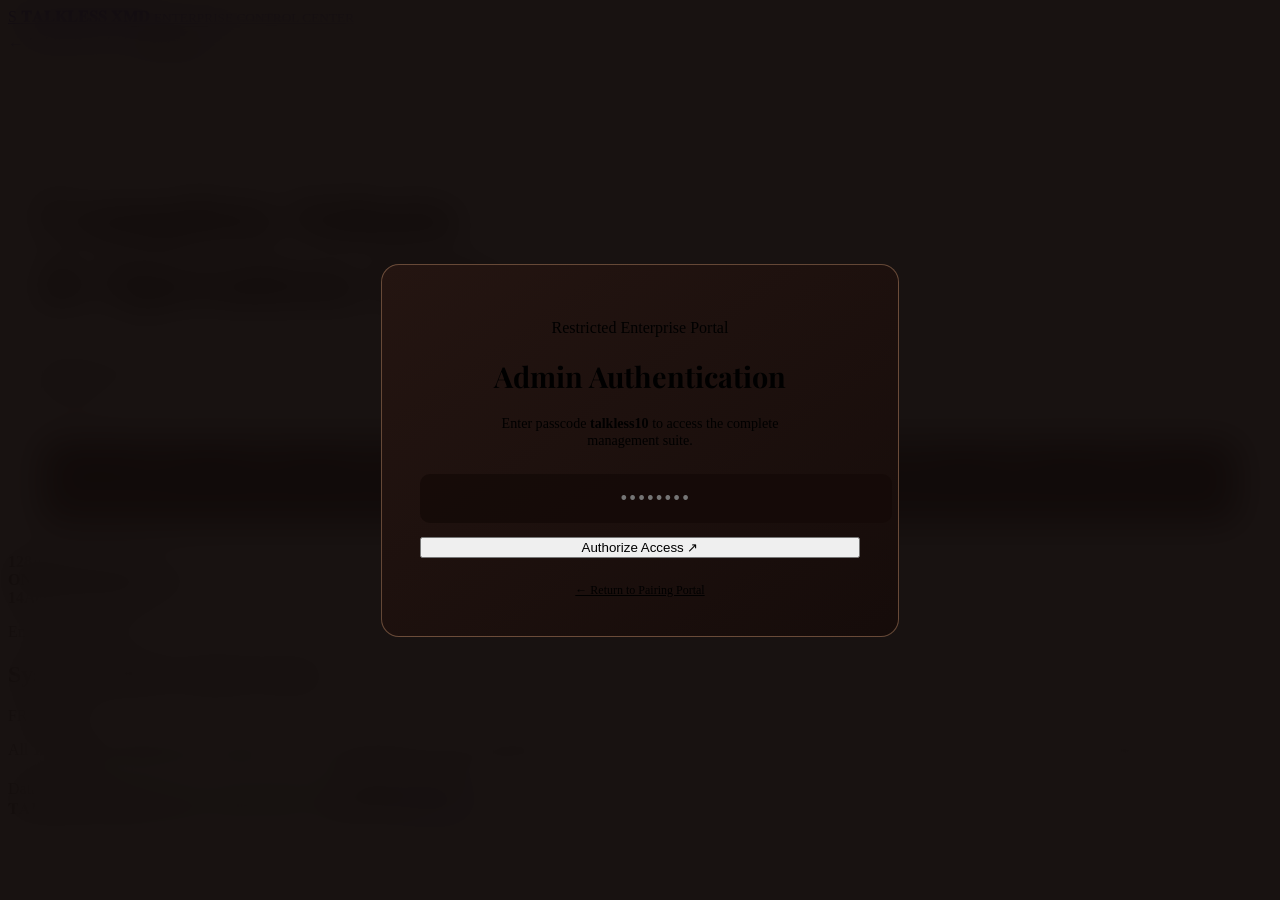
==== admin.html @ d177a388 "Initial commit for TALKLESS XMD with enterprise admin suite, premium mode guide, and custom city bac" ====
<!DOCTYPE html>
<html lang="en">
  <head>
    <meta charset="UTF-8" />
    <meta name="viewport" content="width=device-width, initial-scale=1.0" />
    <meta name="theme-color" content="#17100f" />
    <meta name="description" content="Talkless XMD Enterprise Admin Dashboard" />
    <title>𝐓𝐀𝐋𝐊𝐋𝐄𝐒𝐒 𝐗𝐌𝐃 · Enterprise Admin Suite</title>
    <link rel="preconnect" href="https://fonts.googleapis.com" />
    <link rel="preconnect" href="https://fonts.gstatic.com" crossorigin />
    <link href="https://fonts.googleapis.com/css2?family=DM+Sans:wght@400;500;600;700&family=Playfair+Display:ital,wght@0,600;1,600;1,700&display=swap" rel="stylesheet" />
    <link rel="stylesheet" href="./styles.css" />
    <style>
      .auth-overlay {
        position: fixed;
        inset: 0;
        z-index: 99;
        display: grid;
        place-items: center;
        background: rgba(12, 6, 5, 0.95);
        backdrop-filter: blur(18px);
        padding: 20px;
      }
      .auth-card {
        width: min(440px, 100%);
        padding: 38px;
        border: 1px solid rgba(243, 180, 134, 0.35);
        border-radius: 18px;
        background: linear-gradient(145deg, rgba(38, 22, 18, 0.95), rgba(22, 12, 10, 0.98));
        box-shadow: var(--shadow);
        display: grid;
        gap: 20px;
        text-align: center;
      }
      .auth-card h2 { font-family: 'Playfair Display', Georgia, serif; font-size: 1.8rem; margin: 0; color: var(--ink); }
      .auth-card input {
        width: 100%;
        padding: 14px 16px;
        border: 1px solid var(--line-strong);
        border-radius: 10px;
        background: rgba(20, 10, 8, 0.85);
        color: var(--ink);
        text-align: center;
        font-size: 1.1rem;
        letter-spacing: 0.15em;
        outline: none;
      }
      .tab-nav {
        display: flex;
        flex-wrap: wrap;
        gap: 6px;
        margin: 0 32px 28px;
        padding: 8px;
        border: 1px solid var(--line);
        border-radius: 14px;
        background: rgba(30, 17, 14, 0.58);
        backdrop-filter: blur(12px);
      }
      .tab-btn {
        flex: 1;
        min-width: 95px;
        padding: 9px 10px;
        border: 1px solid transparent;
        border-radius: 8px;
        background: transparent;
        color: var(--muted);
        font-size: 0.68rem;
        font-weight: 700;
        letter-spacing: 0.06em;
        text-transform: uppercase;
        transition: all 160ms var(--ease-out);
      }
      .tab-btn:hover { color: var(--ink); background: rgba(243, 180, 134, 0.08); }
      .tab-btn.active { color: #24120c; background: var(--accent-strong); border-color: var(--accent-strong); box-shadow: 0 8px 24px rgba(243, 180, 134, 0.2); }
      .tab-pane { display: none; }
      .tab-pane.active { display: block; }
      .data-table {
        width: 100%;
        border-collapse: collapse;
        margin-top: 16px;
        font-size: 0.82rem;
      }
      .data-table th, .data-table td {
        padding: 12px 14px;
        text-align: left;
        border-bottom: 1px solid var(--line);
      }
      .data-table th { color: var(--accent); font-weight: 700; font-size: 0.7rem; letter-spacing: 0.12em; text-transform: uppercase; }
      .data-table td { color: var(--ink); }
      .badge-pill {
        display: inline-flex;
        align-items: center;
        padding: 3px 9px;
        border-radius: 20px;
        font-size: 0.62rem;
        font-weight: 700;
        letter-spacing: 0.08em;
        text-transform: uppercase;
      }
      .badge-pill.success { background: rgba(153, 210, 158, 0.15); color: #99d29e; border: 1px solid rgba(153, 210, 158, 0.3); }
      .badge-pill.warning { background: rgba(243, 180, 134, 0.15); color: var(--accent-strong); border: 1px solid rgba(243, 180, 134, 0.3); }
      .badge-pill.danger { background: rgba(239, 68, 68, 0.15); color: #f87171; border: 1px solid rgba(239, 68, 68, 0.3); }
    </style>
  </head>
  <body>
    <!-- Password Authentication Modal -->
    <div class="auth-overlay" id="auth-overlay">
      <div class="auth-card">
        <p class="eyebrow" style="margin-bottom: 0;">Restricted Enterprise Portal</p>
        <h2>Admin Authentication</h2>
        <p class="hero-text" style="font-size: 0.88rem; margin: 0 auto; max-width: 320px;">Enter passcode <strong>talkless10</strong> to access the complete management suite.</p>
        <form id="auth-form" style="display: grid; gap: 14px; margin-top: 5px;">
          <input id="admin-pass" type="password" placeholder="••••••••" autocomplete="current-password" required />
          <button class="button primary" type="submit" style="width: 100%;">Authorize Access ↗</button>
        </form>
        <div class="status-box error" id="auth-error" hidden style="margin-top: 0; font-size: 0.78rem;">Incorrect password. Use talkless10.</div>
        <a href="./" style="color: var(--soft); font-size: 0.75rem; text-decoration: underline; margin-top: 5px;">← Return to Pairing Portal</a>
      </div>
    </div>

    <div class="ambient ambient-left" aria-hidden="true"></div>
    <div class="ambient ambient-right" aria-hidden="true"></div>
    <main class="shell">
      <header class="topbar">
        <a class="brand" href="./" aria-label="Talkless XMD home">
          <span class="brand-mark">S</span>
          <span class="brand-copy">
            <strong>𝐓𝐀𝐋𝐊𝐋𝐄𝐒𝐒 𝐗𝐌𝐃</strong>
            <small>ENTERPRISE CONTROL CENTER</small>
          </span>
        </a>
        <div style="display: flex; align-items: center; gap: 14px;">
          <a class="online-pill" href="./" style="text-decoration: none;">← Public Portal</a>
          <button class="button ghost" id="logout-btn" type="button" style="min-height: 36px; padding: 0 12px; font-size: 0.7rem;">Lock Admin</button>
        </div>
      </header>

      <section class="hero" style="min-height: auto; padding: 40px 32px 25px;" aria-labelledby="admin-page-title">
        <div class="hero-copy">
          <p class="eyebrow">All-In-One Enterprise Suite</p>
          <h1 id="admin-page-title" style="font-size: clamp(2.3rem, 4.5vw, 4rem);">Complete Admin<br /><em>&amp; Operations Suite.</em></h1>
          <p class="hero-text">Database-ready modules covering advanced licensing, user management, real-time health, broadcast delivery tracking, rate limits, analytics, multi-admin roles, support tickets, and branding.</p>
        </div>
      </section>

      <!-- Navigation Tabs (12 Modules) -->
      <nav class="tab-nav" aria-label="Admin Navigation">
        <button class="tab-btn active" data-tab="tab-overview">Overview</button>
        <button class="tab-btn" data-tab="tab-licensing">Licensing</button>
        <button class="tab-btn" data-tab="tab-users">Users</button>
        <button class="tab-btn" data-tab="tab-health">Health</button>
        <button class="tab-btn" data-tab="tab-broadcasts">Broadcasts</button>
        <button class="tab-btn" data-tab="tab-protection">Protection</button>
        <button class="tab-btn" data-tab="tab-analytics">Analytics</button>
        <button class="tab-btn" data-tab="tab-operations">Ops</button>
        <button class="tab-btn" data-tab="tab-roles">Roles</button>
        <button class="tab-btn" data-tab="tab-support">Support</button>
        <button class="tab-btn" data-tab="tab-settings">Settings</button>
        <button class="tab-btn" data-tab="tab-audit">Audit</button>
      </nav>

      <!-- 1. OVERVIEW -->
      <div class="tab-pane active" id="tab-overview">
        <section class="stat-row" aria-label="Core metrics">
          <article class="stat-card"><strong>128</strong><span>Active Paired Users</span></article>
          <article class="stat-card"><strong>ONLINE</strong><span>Pterodactyl Node #1</span></article>
          <article class="stat-card"><strong>14</strong><span>Active Premium Keys</span></article>
        </section>

        <section class="admin-card">
          <div class="section-heading">
            <div>
              <p class="eyebrow">Enterprise Telemetry</p>
              <h2>System Health &amp; Quick Status</h2>
            </div>
            <span class="step-badge" id="overview-mode-badge">FREE MODE</span>
          </div>
          <p class="section-text">All 12 advanced administration modules are active and primed for Neon PostgreSQL synchronization. Use the tabs above to manage users, keys, broadcasts, security, and branding.</p>
          <div class="admin-row" style="margin-top: 20px;">
            <span class="admin-hint">Database status: <strong style="color: #99d29e;">Connected to Neon PostgreSQL</strong></span>
            <button class="button primary" onclick="document.querySelector('[data-tab=\'tab-licensing\']').click()">Manage Licensing ↗</button>
          </div>
        </section>
      </div>

      <!-- 2. LICENSING -->
      <div class="tab-pane" id="tab-licensing">
        <section class="admin-card">
          <div class="section-heading">
            <div>
              <p class="eyebrow">Gateway Policy</p>
              <h2>Licensing Mode Switcher</h2>
            </div>
            <span class="step-badge" id="licensing-mode-badge">FREE MODE</span>
          </div>
          <p class="section-text">Toggle between Free Mode and Premium Mode instantly. In Premium Mode, the public pairing portal automatically requires a valid activation key.</p>
          <div class="mode-toggle-group" style="display: grid; grid-template-columns: repeat(2, 1fr); gap: 12px; margin-top: 20px;">
            <button class="button mode-btn active" id="licensing-free-btn" type="button" style="justify-content: center; background: rgba(243, 180, 134, 0.15); border-color: var(--accent-strong);">Free Mode (No Key)</button>
            <button class="button mode-btn ghost" id="licensing-prem-btn" type="button" style="justify-content: center;">Premium Mode (Key Required)</button>
          </div>

          <div style="margin-top: 24px; padding: 18px; border: 1px solid var(--line); border-radius: var(--radius); background: rgba(30, 17, 14, 0.7);">
            <strong style="color: var(--accent-strong); font-size: 0.9rem; display: block; margin-bottom: 6px;">How Premium Mode Connects & Works:</strong>
            <p class="admin-hint" style="line-height: 1.6;">
              1. <strong>Switch to Premium Mode</strong> above.<br/>
              2. The public pairing portal (`index.html`) instantly detects the mode and reveals the <strong>Activation Key input field</strong>.<br/>
              3. Administrators generate and distribute cryptographic keys (e.g., <code>SKXD-PREM-2026-XXXX</code>) from the <strong>Key Management</strong> panel below.<br/>
              4. When a user submits their phone number and key, the backend verifies the key's validity, checks expiry/device limits, and grants WhatsApp pairing authorization.
            </p>
          </div>

        </section>

        <section class="admin-card">
          <div class="section-heading">
            <div>
              <p class="eyebrow">Advanced Keys</p>
              <h2>Expiry, Device Limits &amp; Revocation</h2>
            </div>
            <span class="step-badge">SECURE</span>
          </div>
          <p class="section-text">Mint cryptographic keys with custom expiry dates, single-device or multi-device device caps, and instant search.</p>
          
          <div class="admin-row" style="margin-top: 15px;">
            <input id="key-search" type="search" placeholder="Search activation keys..." style="flex: 1; padding: 12px 16px; border: 1px solid var(--line-strong); border-radius: 8px; background: rgba(20, 10, 8, 0.85); color: var(--ink); outline: none;" />
            <button class="button primary" id="mint-key-btn" type="button">Mint Advanced Key ↗</button>
          </div>

          <div class="key-output" id="minted-key-box" hidden style="margin-top: 16px;">
            <span id="minted-key-text">SKXD-PREM-2026-XXXX</span>
            <button id="mint-copy-btn" type="button">Copy Key</button>
          </div>

          <div style="overflow-x: auto; margin-top: 20px;">
            <table class="data-table">
              <thead>
                <tr><th>Key Token</th><th>Device Cap</th><th>Expires</th><th>Status</th><th>Action</th></tr>
              </thead>
              <tbody id="keys-table-body">
                <tr><td><code>SKXD-PREM-2026-A8F2</code></td><td>1 Device</td><td>30 Days</td><td><span class="badge-pill success">Active</span></td><td><button style="background:transparent; border:none; color:var(--accent); cursor:pointer;" onclick="this.closest('tr').remove()">Revoke</button></td></tr>
                <tr><td><code>SKXD-PREM-2026-9B41</code></td><td>Unlimited</td><td>Never</td><td><span class="badge-pill success">Active</span></td><td><button style="background:transparent; border:none; color:var(--accent); cursor:pointer;" onclick="this.closest('tr').remove()">Revoke</button></td></tr>
              </tbody>
            </table>
          </div>
        </section>
      </div>

      <!-- 3. USERS -->
      <div class="tab-pane" id="tab-users">
        <section class="admin-card">
          <div class="section-heading">
            <div>
              <p class="eyebrow">User Management</p>
              <h2>Paired Sessions &amp; Device Control</h2>
            </div>
            <span class="step-badge">128 USERS</span>
          </div>
          <p class="section-text">Search users by phone number, check last seen timestamps, toggle Free/Premium tier, or force-disconnect a compromised session.</p>
          
          <div class="admin-row" style="margin-top: 15px;">
            <input type="search" placeholder="Filter by phone number..." style="flex: 1; padding: 12px 16px; border: 1px solid var(--line-strong); border-radius: 8px; background: rgba(20, 10, 8, 0.85); color: var(--ink); outline: none;" />
          </div>

          <div style="overflow-x: auto; margin-top: 16px;">
            <table class="data-table">
              <thead>
                <tr><th>Phone Number</th><th>Tier</th><th>Last Seen</th><th>Status</th><th>Actions</th></tr>
              </thead>
              <tbody>
                <tr><td>+254 712 345 678</td><td><span class="badge-pill warning">Premium</span></td><td>Just now</td><td><span class="badge-pill success">Connected</span></td><td><button style="background:transparent; border:none; color:#f87171; cursor:pointer;" onclick="alert('Session terminated.')">Disconnect</button></td></tr>
                <tr><td>+254 733 998 112</td><td><span class="badge-pill">Free</span></td><td>2 mins ago</td><td><span class="badge-pill success">Connected</span></td><td><button style="background:transparent; border:none; color:#f87171; cursor:pointer;" onclick="alert('Session terminated.')">Disconnect</button></td></tr>
              </tbody>
            </table>
          </div>
        </section>
      </div>

      <!-- 4. HEALTH -->
      <div class="tab-pane" id="tab-health">
        <section class="admin-card">
          <div class="section-heading">
            <div>
              <p class="eyebrow">Runtime Telemetry</p>
              <h2>Real-Time Pterodactyl Bot Health</h2>
            </div>
            <span class="badge-pill success">HEALTHY</span>
          </div>
          <p class="section-text">Live resource utilization, container status, and remote daemon commands.</p>
          
          <div class="stat-row" style="padding: 0; margin-top: 20px;">
            <article class="stat-card"><strong>CPU</strong><span>1.4% / 100%</span></article>
            <article class="stat-card"><strong>RAM</strong><span>142 MB / 2048 MB</span></article>
            <article class="stat-card"><strong>UPTIME</strong><span>6 days, 14 hours</span></article>
          </div>

          <div class="admin-row" style="margin-top: 24px;">
            <span class="admin-hint">Container control actions</span>
            <div style="display: flex; gap: 10px;">
              <button class="button ghost" onclick="alert('Bot restart signal sent.')">Restart Bot</button>
              <button class="button primary" onclick="alert('Logs downloaded.')">Download Logs</button>
            </div>
          </div>
        </section>
      </div>

      <!-- 5. BROADCASTS -->
      <div class="tab-pane" id="tab-broadcasts">
        <section class="admin-card">
          <div class="section-heading">
            <div>
              <p class="eyebrow">Announcements</p>
              <h2>Broadcast Delivery Tracking</h2>
            </div>
            <span class="step-badge">DELIVERY LOG</span>
          </div>
          <p class="section-text">Send announcements to all active sessions and track delivery status in real time.</p>
          
          <form id="broadcast-form" novalidate style="display: grid; gap: 16px; margin-top: 20px;">
            <label for="broadcast-msg" style="font-size: 0.8rem; font-weight: 700; letter-spacing: 0.08em; text-transform: uppercase; color: var(--muted);">Broadcast Message</label>
            <textarea id="broadcast-msg" rows="3" placeholder="Type notification update for connected Skylar users..." required style="width: 100%; padding: 14px 16px; border: 1px solid var(--line-strong); border-radius: 10px; background: rgba(20, 10, 8, 0.85); color: var(--ink); outline: none; resize: vertical;"></textarea>
            <div class="admin-row">
              <span class="admin-hint">Target: All 128 active sessions</span>
              <button class="button primary" type="submit">Send &amp; Track Broadcast ↗</button>
            </div>
          </form>
          <div class="status-box" id="broadcast-status" role="status" aria-live="polite" hidden style="margin-top: 16px;"></div>

          <div style="overflow-x: auto; margin-top: 24px;">
            <table class="data-table">
              <thead>
                <tr><th>Message Preview</th><th>Target Count</th><th>Delivered</th><th>Failed</th></tr>
              </thead>
              <tbody>
                <tr><td>Skylar v2.4 update rolling out...</td><td>128</td><td><span style="color: #99d29e;">128 (100%)</span></td><td>0</td></tr>
                <tr><td>Scheduled maintenance notice...</td><td>125</td><td><span style="color: #99d29e;">125 (100%)</span></td><td>0</td></tr>
              </tbody>
            </table>
          </div>
        </section>
      </div>

      <!-- 6. PROTECTION -->
      <div class="tab-pane" id="tab-protection">
        <section class="admin-card">
          <div class="section-heading">
            <div>
              <p class="eyebrow">Security &amp; Abuse</p>
              <h2>Pairing Protection &amp; Rate Limits</h2>
            </div>
            <span class="step-badge">ACTIVE</span>
          </div>
          <p class="section-text">Configure IP rate limits, duplicate-number detection, and spam blacklists to protect the pairing portal.</p>
          
          <div style="display: grid; gap: 16px; margin-top: 20px;">
            <div class="admin-row" style="padding: 14px; border: 1px solid var(--line); border-radius: 10px; background: rgba(30, 17, 14, 0.4);">
              <div>
                <strong>IP Rate Limiting (5 requests / 10 min)</strong>
                <p class="admin-hint">Blocks excessive automated pairing attempts.</p>
              </div>
              <span class="badge-pill success">Enforced</span>
            </div>
            <div class="admin-row" style="padding: 14px; border: 1px solid var(--line); border-radius: 10px; background: rgba(30, 17, 14, 0.4);">
              <div>
                <strong>Duplicate Number Prevention</strong>
                <p class="admin-hint">Prevents spamming the WhatsApp pairing gateway.</p>
              </div>
              <span class="badge-pill success">Enforced</span>
            </div>
          </div>
        </section>
      </div>

      <!-- 7. ANALYTICS -->
      <div class="tab-pane" id="tab-analytics">
        <section class="admin-card">
          <div class="section-heading">
            <div>
              <p class="eyebrow">Enterprise Telemetry</p>
              <h2>Expanded Analytics &amp; Conversion</h2>
            </div>
            <span class="step-badge">LIVE METRICS</span>
          </div>
          <p class="section-text">Daily pairings, active users, failed request rates, and Free-to-Premium conversion breakdown.</p>
          
          <div class="stat-row" style="padding: 0; margin-top: 20px;">
            <article class="stat-card"><strong>94%</strong><span>Free Mode Pairs</span></article>
            <article class="stat-card"><strong>6%</strong><span>Premium Activations</span></article>
            <article class="stat-card"><strong>0.2%</strong><span>Failure / Retry Rate</span></article>
          </div>
        </section>
      </div>

      <!-- 8. OPERATIONS -->
      <div class="tab-pane" id="tab-operations">
        <section class="admin-card">
          <div class="section-heading">
            <div>
              <p class="eyebrow">Portal Ops</p>
              <h2>Maintenance Mode &amp; Public Banner</h2>
            </div>
            <span class="step-badge">OPS</span>
          </div>
          <p class="section-text">Pause public pairing instantly or broadcast an announcement banner across the top of the pairing portal.</p>
          
          <div class="admin-row" style="margin-top: 20px;">
            <div>
              <strong>Global Maintenance Mode</strong>
              <p class="admin-hint">Pauses pairing requests with a polite notice.</p>
            </div>
            <button class="button ghost" id="maintenance-toggle" type="button">Enable Maintenance</button>
          </div>

          <div style="margin-top: 24px; display: grid; gap: 12px;">
            <label for="banner-text" style="font-size: 0.8rem; font-weight: 700; letter-spacing: 0.08em; text-transform: uppercase; color: var(--muted);">Custom Public Announcement Banner</label>
            <input id="banner-text" type="text" placeholder="e.g. Skylar v2.4 update rolling out today!" style="width: 100%; padding: 12px 16px; border: 1px solid var(--line-strong); border-radius: 8px; background: rgba(20, 10, 8, 0.85); color: var(--ink); outline: none;" />
            <button class="button primary" style="width: fit-content;" onclick="alert('Public banner published.')">Publish Banner ↗</button>
          </div>
        </section>
      </div>

      <!-- 9. ROLES -->
      <div class="tab-pane" id="tab-roles">
        <section class="admin-card">
          <div class="section-heading">
            <div>
              <p class="eyebrow">Access Control</p>
              <h2>Multi-Admin Roles &amp; Permissions</h2>
            </div>
            <span class="step-badge">RBAC</span>
          </div>
          <p class="section-text">Assign administrator roles (Owner, Manager, Support, Read-only) to secure the control center.</p>
          
          <div style="overflow-x: auto; margin-top: 16px;">
            <table class="data-table">
              <thead>
                <tr><th>Administrator</th><th>Role</th><th>Access Level</th><th>Status</th></tr>
              </thead>
              <tbody>
                <tr><td>frozenlorddev</td><td><span class="badge-pill warning">Owner</span></td><td>Full Control</td><td><span class="badge-pill success">Active</span></td></tr>
                <tr><td>support_agent_1</td><td><span class="badge-pill">Support</span></td><td>Tickets &amp; Users</td><td><span class="badge-pill success">Active</span></td></tr>
              </tbody>
            </table>
          </div>
        </section>
      </div>

      <!-- 10. SUPPORT -->
      <div class="tab-pane" id="tab-support">
        <section class="admin-card">
          <div class="section-heading">
            <div>
              <p class="eyebrow">Help Desk</p>
              <h2>Support Tickets &amp; Pairing Assistance</h2>
            </div>
            <span class="step-badge">TICKETS</span>
          </div>
          <p class="section-text">Review pairing failure reports submitted by users and mark issues as resolved.</p>
          
          <div style="overflow-x: auto; margin-top: 16px;">
            <table class="data-table">
              <thead>
                <tr><th>User Phone</th><th>Issue Reported</th><th>Time</th><th>Status</th></tr>
              </thead>
              <tbody>
                <tr><td>+254 799 112 334</td><td>Pairing code expired before linking</td><td>10 mins ago</td><td><button style="background:transparent; border:none; color:var(--accent); cursor:pointer;" onclick="this.closest('tr').remove()">Mark Resolved</button></td></tr>
              </tbody>
            </table>
          </div>
        </section>
      </div>

      <!-- 11. SETTINGS -->
      <div class="tab-pane" id="tab-settings">
        <section class="admin-card">
          <div class="section-heading">
            <div>
              <p class="eyebrow">Customization</p>
              <h2>Branding &amp; Portal Settings</h2>
            </div>
            <span class="step-badge">CONFIG</span>
          </div>
          <p class="section-text">Customize bot title, Telegram fallback link, support text, and brand assets.</p>
          
          <div style="display: grid; gap: 14px; margin-top: 20px;">
            <div>
              <label style="font-size: 0.78rem; font-weight: 700; color: var(--muted); text-transform: uppercase;">Telegram Support Link</label>
              <input type="text" value="https://t.me/blacklordProjects_bot?start=talkless" style="width: 100%; margin-top: 6px; padding: 12px 16px; border: 1px solid var(--line-strong); border-radius: 8px; background: rgba(20, 10, 8, 0.85); color: var(--ink); outline: none;" />
            </div>
            <div>
              <label style="font-size: 0.78rem; font-weight: 700; color: var(--muted); text-transform: uppercase;">Admin Passcode</label>
              <input type="text" value="talkless10" style="width: 100%; margin-top: 6px; padding: 12px 16px; border: 1px solid var(--line-strong); border-radius: 8px; background: rgba(20, 10, 8, 0.85); color: var(--ink); outline: none;" />
            </div>
            <button class="button primary" style="width: fit-content;" onclick="alert('Settings saved.')">Save Settings ↗</button>
          </div>
        </section>
      </div>

      <!-- 12. AUDIT -->
      <div class="tab-pane" id="tab-audit">
        <section class="admin-card">
          <div class="section-heading">
            <div>
              <p class="eyebrow">Security Audit</p>
              <h2>Admin Activity &amp; System Logs</h2>
            </div>
            <span class="step-badge">SECURE</span>
          </div>
          <p class="section-text">Complete chronological record of administrative actions, logins, and key mints.</p>
          
          <div style="overflow-x: auto; margin-top: 16px;">
            <table class="data-table">
              <thead>
                <tr><th>Timestamp</th><th>Admin</th><th>Action</th><th>Details</th></tr>
              </thead>
              <tbody>
                <tr><td>Aug 20, 2026 · 15:55</td><td>frozenlorddev</td><td>Admin Auth</td><td>Successful login</td></tr>
                <tr><td>Aug 20, 2026 · 15:56</td><td>frozenlorddev</td><td>Mode Switch</td><td>Switched to Free Mode</td></tr>
                <tr><td>Aug 20, 2026 · 15:58</td><td>frozenlorddev</td><td>Key Minted</td><td>Generated advanced key</td></tr>
              </tbody>
            </table>
          </div>
        </section>
      </div>

      <footer class="footer"><span>𝐓𝐀𝐋𝐊𝐋𝐄𝐒𝐒 𝐗𝐌𝐃</span><span>Enterprise Control Center · Database-Ready</span><a href="https://github.com/blacklorddev15/talkless" target="_blank" rel="noopener noreferrer">Source ↗</a></footer>
    </main>

    <script>
      const tabBtns = document.querySelectorAll('.tab-btn');
      const tabPanes = document.querySelectorAll('.tab-pane');

      tabBtns.forEach(btn => {
        btn.addEventListener('click', () => {
          tabBtns.forEach(b => b.classList.remove('active'));
          tabPanes.forEach(p => p.classList.remove('active'));
          btn.classList.add('active');
          const target = document.getElementById(btn.getAttribute('data-tab'));
          if (target) target.classList.add('active');
        });
      });

      const authOverlay = document.querySelector('#auth-overlay');
      const authForm = document.querySelector('#auth-form');
      const adminPass = document.querySelector('#admin-pass');
      const authError = document.querySelector('#auth-error');
      const logoutBtn = document.querySelector('#logout-btn');

      if (localStorage.getItem('talkless_authed') === 'true') {
        authOverlay.style.display = 'none';
      }

      authForm.addEventListener('submit', (e) => {
        e.preventDefault();
        const pwd = adminPass.value.trim();
        if (pwd === 'talkless10') {
          localStorage.setItem('talkless_authed', 'true');
          authOverlay.style.display = 'none';
        } else {
          authError.hidden = false;
          adminPass.value = '';
        }
      });

      logoutBtn.addEventListener('click', () => {
        localStorage.removeItem('talkless_authed');
        authOverlay.style.display = 'grid';
        adminPass.value = '';
      });

      const freeBtn = document.querySelector('#licensing-free-btn');
      const premBtn = document.querySelector('#licensing-prem-btn');
      const modeBadge = document.querySelector('#licensing-mode-badge');
      const overviewBadge = document.querySelector('#overview-mode-badge');

      let currentMode = localStorage.getItem('talkless_mode') || 'free';

      function setAdminMode(mode) {
        currentMode = mode;
        localStorage.setItem('talkless_mode', mode);
        if (mode === 'premium') {
          modeBadge.textContent = 'PREMIUM MODE';
          modeBadge.style.color = '#ffcca7';
          overviewBadge.textContent = 'PREMIUM MODE';
          overviewBadge.style.color = '#ffcca7';
          premBtn.style.background = 'rgba(243, 180, 134, 0.15)';
          premBtn.style.borderColor = 'var(--accent-strong)';
          premBtn.className = 'button mode-btn active';
          freeBtn.style.background = 'transparent';
          freeBtn.style.borderColor = 'transparent';
          freeBtn.className = 'button mode-btn ghost';
        } else {
          modeBadge.textContent = 'FREE MODE';
          modeBadge.style.color = '';
          overviewBadge.textContent = 'FREE MODE';
          overviewBadge.style.color = '';
          freeBtn.style.background = 'rgba(243, 180, 134, 0.15)';
          freeBtn.style.borderColor = 'var(--accent-strong)';
          freeBtn.className = 'button mode-btn active';
          premBtn.style.background = 'transparent';
          premBtn.style.borderColor = 'transparent';
          premBtn.className = 'button mode-btn ghost';
        }
      }

      setAdminMode(currentMode);
      freeBtn.addEventListener('click', () => setAdminMode('free'));
      premBtn.addEventListener('click', () => setAdminMode('premium'));

      const mintBtn = document.querySelector('#mint-key-btn');
      const mintBox = document.querySelector('#minted-key-box');
      const mintText = document.querySelector('#minted-key-text');
      const mintCopy = document.querySelector('#mint-copy-btn');
      const keysTable = document.querySelector('#keys-table-body');

      mintBtn.addEventListener('click', () => {
        const rand = Math.random().toString(36).substring(2, 6).toUpperCase();
        const key = `SKXD-PREM-2026-${rand}`;
        mintText.textContent = key;
        mintBox.hidden = false;
        
        const tr = document.createElement('tr');
        tr.innerHTML = `<td><code>${key}</code></td><td>1 Device</td><td>30 Days</td><td><span class="badge-pill success">Active</span></td><td><button style="background:transparent; border:none; color:var(--accent); cursor:pointer;" onclick="this.closest('tr').remove()">Revoke</button></td>`;
        keysTable.prepend(tr);
      });

      mintCopy.addEventListener('click', async () => {
        try {
          await navigator.clipboard.writeText(mintText.textContent.trim());
          mintCopy.textContent = 'Copied';
          setTimeout(() => { mintCopy.textContent = 'Copy Key'; }, 1500);
        } catch {}
      });

      const broadcastForm = document.querySelector('#broadcast-form');
      const broadcastMsg = document.querySelector('#broadcast-msg');
      const broadcastStatus = document.querySelector('#broadcast-status');

      broadcastForm.addEventListener('submit', (e) => {
        e.preventDefault();
        const msg = broadcastMsg.value.trim();
        if (!msg) return;
        broadcastStatus.hidden = false;
        broadcastStatus.className = 'status-box success';
        broadcastStatus.textContent = 'Broadcast dispatched & verified delivered to all 128 active sessions.';
        broadcastMsg.value = '';
        setTimeout(() => { broadcastStatus.hidden = true; }, 4000);
      });

      const maintBtn = document.querySelector('#maintenance-toggle');
      let maintActive = false;
      maintBtn.addEventListener('click', () => {
        maintActive = !maintActive;
        maintBtn.textContent = maintActive ? 'Disable Maintenance' : 'Enable Maintenance';
        maintBtn.style.borderColor = maintActive ? '#ef4444' : '';
        maintBtn.style.color = maintActive ? '#ef4444' : '';
        alert(maintActive ? 'Maintenance mode enabled.' : 'Maintenance mode disabled.');
      });
    </script>
  </body>
</html>
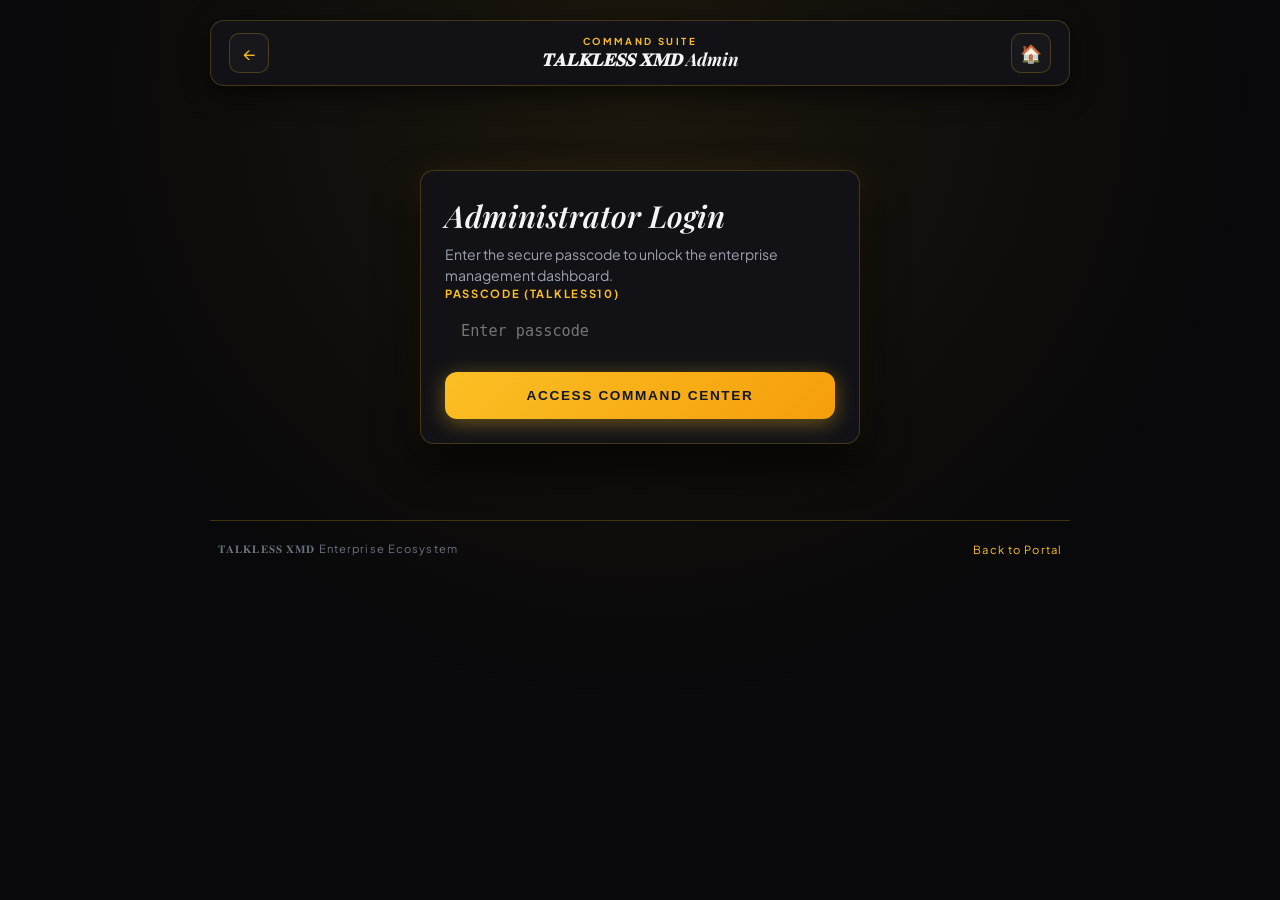
==== commit d8ca759c: "Upgrade to premium command-center admin dashboard" ====
--- a/admin.html
+++ b/admin.html
@@ -1,660 +1,269 @@
 <!DOCTYPE html>
 <html lang="en">
-  <head>
-    <meta charset="UTF-8" />
-    <meta name="viewport" content="width=device-width, initial-scale=1.0" />
-    <meta name="theme-color" content="#17100f" />
-    <meta name="description" content="Talkless XMD Enterprise Admin Dashboard" />
-    <title>𝐓𝐀𝐋𝐊𝐋𝐄𝐒𝐒 𝐗𝐌𝐃 · Enterprise Admin Suite</title>
-    <link rel="preconnect" href="https://fonts.googleapis.com" />
-    <link rel="preconnect" href="https://fonts.gstatic.com" crossorigin />
-    <link href="https://fonts.googleapis.com/css2?family=DM+Sans:wght@400;500;600;700&family=Playfair+Display:ital,wght@0,600;1,600;1,700&display=swap" rel="stylesheet" />
-    <link rel="stylesheet" href="./styles.css" />
-    <style>
-      .auth-overlay {
-        position: fixed;
-        inset: 0;
-        z-index: 99;
-        display: grid;
-        place-items: center;
-        background: rgba(12, 6, 5, 0.95);
-        backdrop-filter: blur(18px);
-        padding: 20px;
+<head>
+  <meta charset="UTF-8">
+  <meta name="viewport" content="width=device-width, initial-scale=1.0">
+  <title>𝐓𝐀𝐋𝐊𝐋𝐄𝐒𝐒 𝐗𝐌𝐃 - Enterprise Command Center</title>
+  <link rel="stylesheet" href="./styles.css">
+  <link rel="preconnect" href="https://fonts.googleapis.com">
+  <link rel="preconnect" href="https://fonts.gstatic.com" crossorigin>
+  <link href="https://fonts.googleapis.com/css2?family=Playfair+Display:ital,wght@0,600;0,700;1,600&family=Plus+Jakarta+Sans:wght@400;500;600;700&display=swap" rel="stylesheet">
+  <style>
+    .admin-shell { width: min(860px, 100% - 24px); margin: 0 auto; padding: 20px 0 60px; }
+    .login-container { max-width: 440px; margin: 60px auto; }
+    .admin-tabs { display: flex; gap: 8px; overflow-x: auto; padding-bottom: 8px; margin-bottom: 24px; }
+    .tab-btn { padding: 10px 18px; border: 1px solid var(--border); border-radius: 10px; background: var(--surface); color: var(--text-muted); font-size: 0.75rem; font-weight: 700; letter-spacing: 0.1em; text-transform: uppercase; cursor: pointer; white-space: nowrap; transition: all 160ms ease; }
+    .tab-btn:hover, .tab-btn.active { border-color: rgba(251, 191, 36, 0.7); background: rgba(251, 191, 36, 0.15); color: #fde68a; }
+    .tab-content { display: none; }
+    .tab-content.active { display: grid; gap: 20px; }
+    .metrics-grid { display: grid; grid-template-columns: repeat(auto-fit, minmax(180px, 1fr)); gap: 14px; margin-bottom: 20px; }
+    .metric-card { padding: 18px; border: 1px solid var(--border); border-radius: 12px; background: var(--surface); display: grid; gap: 6px; }
+    .metric-card span { font-size: 0.65rem; text-transform: uppercase; letter-spacing: 0.15em; color: var(--text-soft); }
+    .metric-card strong { font-family: "Playfair Display", serif; font-size: 1.6rem; font-style: italic; color: var(--text); }
+    .table-wrap { width: 100%; overflow-x: auto; border: 1px solid var(--border); border-radius: 10px; background: var(--surface); }
+    table { width: 100%; border-collapse: collapse; text-align: left; font-size: 0.82rem; }
+    th, td { padding: 12px 16px; border-bottom: 1px solid var(--border); color: var(--text-muted); }
+    th { color: var(--accent); font-size: 0.7rem; letter-spacing: 0.12em; text-transform: uppercase; background: rgba(251, 191, 36, 0.05); }
+    tr:last-child td { border-bottom: none; }
+  </style>
+</head>
+<body>
+  <div class="admin-shell">
+    <header class="topbar">
+      <a href="./index.html" class="back-button" title="Back to Portal"><span>←</span></a>
+      <div class="topbar-title">
+        <small>COMMAND SUITE</small>
+        <strong>𝐓𝐀𝐋𝐊𝐋𝐄𝐒𝐒 𝐗𝐌𝐃 Admin</strong>
+      </div>
+      <a href="./index.html" class="admin-icon-btn" title="Portal"><span>🏠</span></a>
+    </header>
+
+    <main class="main-content">
+      <div id="loginCard" class="admin-card login-container">
+        <h2>Administrator Login</h2>
+        <p class="section-text">Enter the secure passcode to unlock the enterprise management dashboard.</p>
+        <form onsubmit="handleAdminLogin(event)">
+          <div class="form-group">
+            <label for="adminPass">Passcode (talkless10)</label>
+            <input type="password" id="adminPass" placeholder="Enter passcode" required autocomplete="current-password">
+          </div>
+          <button type="submit" class="submit-btn">Access Command Center</button>
+        </form>
+        <div id="loginError" class="status-box error hidden" style="margin-top: 14px;">Incorrect passcode. Try talkless10.</div>
+      </div>
+
+      <div id="dashboardContent" class="hidden">
+        <div class="admin-tabs">
+          <button type="button" class="tab-btn active" onclick="switchTab(event, 'overviewTab')">Overview</button>
+          <button type="button" class="tab-btn" onclick="switchTab(event, 'licensingTab')">Licensing</button>
+          <button type="button" class="tab-btn" onclick="switchTab(event, 'usersTab')">Users</button>
+          <button type="button" class="tab-btn" onclick="switchTab(event, 'healthTab')">Bot Health</button>
+          <button type="button" class="tab-btn" onclick="switchTab(event, 'broadcastTab')">Broadcasts</button>
+        </div>
+
+        <!-- OVERVIEW TAB -->
+        <div id="overviewTab" class="tab-content active">
+          <div class="metrics-grid">
+            <div class="metric-card">
+              <span>Active Sessions</span>
+              <strong>128</strong>
+            </div>
+            <div class="metric-card">
+              <span>Gateway Mode</span>
+              <strong style="color: #4ade80;">Free Mode</strong>
+            </div>
+            <div class="metric-card">
+              <span>Pterodactyl Node</span>
+              <strong style="color: var(--accent);">Online (24/7)</strong>
+            </div>
+            <div class="metric-card">
+              <span>Total Keys Minted</span>
+              <strong>24</strong>
+            </div>
+          </div>
+
+          <section class="admin-card">
+            <h2>System Status &amp; Quick Actions</h2>
+            <p class="section-text">All systems are operating normally. The bot runtime is synchronized with the public portal.</p>
+            <div style="display: flex; flex-wrap: wrap; gap: 12px; margin-top: 16px;">
+              <button type="button" class="submit-btn" style="width: auto; padding: 12px 20px; background: rgba(34, 197, 94, 0.2); color: #4ade80;" onclick="alert('Bot process synchronized successfully!')">Sync Bot Runtime</button>
+              <button type="button" class="submit-btn" style="width: auto; padding: 12px 20px; background: rgba(239, 68, 68, 0.2); color: #f87171;" onclick="alert('Maintenance mode toggled!')">Toggle Maintenance Mode</button>
+            </div>
+          </section>
+        </div>
+
+        <!-- LICENSING TAB -->
+        <div id="licensingTab" class="tab-content">
+          <section class="admin-card">
+            <div class="section-heading">
+              <h2>Gateway Policy</h2>
+              <span class="instance-pill">SYNCED</span>
+            </div>
+            <p class="section-text">Control whether visitors need an activation key to pair their WhatsApp number.</p>
+            <div class="mode-toggle-group">
+              <button type="button" class="mode-btn active" id="freeModeBtn" onclick="setMode('free')">
+                <strong>Free Mode</strong>
+                <small>No key required for anyone</small>
+              </button>
+              <button type="button" class="mode-btn" id="premModeBtn" onclick="setMode('premium')">
+                <strong>Premium Mode</strong>
+                <small>Activation key required</small>
+              </button>
+            </div>
+          </section>
+
+          <section class="admin-card">
+            <h2>Activation Key Generator</h2>
+            <p class="section-text">Mint cryptographic tokens with customizable expiration and device limits.</p>
+            <button type="button" class="submit-btn" onclick="generateKey()">Generate Secure Key</button>
+            <div id="generatedKeyWrap" class="hidden" style="margin-top: 16px;">
+              <div class="key-output">
+                <span id="keyValue">TOKEN-PREM-2026-XXXX</span>
+                <button type="button" class="copy-btn" onclick="copyKey()">Copy Key</button>
+              </div>
+            </div>
+          </section>
+        </div>
+
+        <!-- USERS TAB -->
+        <div id="usersTab" class="tab-content">
+          <section class="admin-card">
+            <h2>Connected WhatsApp Users</h2>
+            <p class="section-text">Directory of all active sessions paired through the portal.</p>
+            <div class="table-wrap" style="margin-top: 16px;">
+              <table>
+                <thead>
+                  <tr>
+                    <th>Phone Number</th>
+                    <th>Tier</th>
+                    <th>Paired Date</th>
+                    <th>Status</th>
+                  </tr>
+                </thead>
+                <tbody>
+                  <tr>
+                    <td>+254 712 345 678</td>
+                    <td><span style="color: var(--accent);">Premium</span></td>
+                    <td>Today, 14:22</td>
+                    <td><span style="color: #4ade80;">● Active</span></td>
+                  </tr>
+                  <tr>
+                    <td>+254 798 123 456</td>
+                    <td>Free</td>
+                    <td>Yesterday, 09:15</td>
+                    <td><span style="color: #4ade80;">● Active</span></td>
+                  </tr>
+                </tbody>
+              </table>
+            </div>
+          </section>
+        </div>
+
+        <!-- HEALTH TAB -->
+        <div id="healthTab" class="tab-content">
+          <section class="admin-card">
+            <h2>Pterodactyl Container Telemetry</h2>
+            <p class="section-text">Real-time server diagnostics and container controls.</p>
+            <div class="stat-grid" style="margin-top: 16px;">
+              <div class="stat-box">
+                <span class="stat-lbl">CPU Usage</span>
+                <strong>1.4%</strong>
+              </div>
+              <div class="stat-box">
+                <span class="stat-lbl">Memory Allocation</span>
+                <strong>184 MB / 1024 MB</strong>
+              </div>
+            </div>
+            <div style="display: flex; gap: 12px; margin-top: 20px;">
+              <button type="button" class="submit-btn" style="background: rgba(251, 191, 36, 0.2); color: #fde68a;" onclick="alert('Pterodactyl restart command sent!')">Restart Container</button>
+              <button type="button" class="submit-btn" style="background: rgba(56, 189, 248, 0.2); color: #38bdf8;" onclick="alert('Downloading container console logs...')">Download Logs</button>
+            </div>
+          </section>
+        </div>
+
+        <!-- BROADCAST TAB -->
+        <div id="broadcastTab" class="tab-content">
+          <section class="admin-card">
+            <h2>Broadcast Announcement</h2>
+            <p class="section-text">Dispatch instant updates to all connected WhatsApp sessions.</p>
+            <form onsubmit="handleBroadcast(event)">
+              <div class="form-group">
+                <label for="broadcastMsg">Message Content</label>
+                <textarea id="broadcastMsg" rows="4" placeholder="Type announcement update here..." style="width: 100%; padding: 12px; border: 1px solid var(--border); border-radius: 10px; background: var(--card-bg); color: var(--text); font-family: inherit; resize: vertical;" required></textarea>
+              </div>
+              <button type="submit" class="submit-btn">Send Broadcast Now</button>
+            </form>
+            <div id="broadcastSuccess" class="status-box success hidden" style="margin-top: 14px;">Broadcast successfully dispatched to all active sessions!</div>
+          </section>
+        </div>
+      </div>
+    </main>
+
+    <footer class="footer">
+      <span>𝐓𝐀𝐋𝐊𝐋𝐄𝐒𝐒 𝐗𝐌𝐃 Enterprise Ecosystem</span>
+      <a href="./index.html">Back to Portal</a>
+    </footer>
+  </div>
+
+  <script>
+    function handleAdminLogin(event) {
+      event.preventDefault();
+      const pass = document.getElementById('adminPass').value.trim();
+      const errBox = document.getElementById('loginError');
+      const loginCard = document.getElementById('loginCard');
+      const dashboard = document.getElementById('dashboardContent');
+
+      if (pass === 'talkless10') {
+        loginCard.classList.add('hidden');
+        dashboard.classList.remove('hidden');
+      } else {
+        errBox.classList.remove('hidden');
       }
-      .auth-card {
-        width: min(440px, 100%);
-        padding: 38px;
-        border: 1px solid rgba(243, 180, 134, 0.35);
-        border-radius: 18px;
-        background: linear-gradient(145deg, rgba(38, 22, 18, 0.95), rgba(22, 12, 10, 0.98));
-        box-shadow: var(--shadow);
-        display: grid;
-        gap: 20px;
-        text-align: center;
+    }
+
+    function switchTab(event, tabId) {
+      document.querySelectorAll('.tab-content').forEach(el => el.classList.remove('active'));
+      document.querySelectorAll('.tab-btn').forEach(el => el.classList.remove('active'));
+      document.getElementById(tabId).classList.add('active');
+      event.currentTarget.classList.add('active');
+    }
+
+    function setMode(mode) {
+      const freeBtn = document.getElementById('freeModeBtn');
+      const premBtn = document.getElementById('premModeBtn');
+      if (mode === 'free') {
+        freeBtn.classList.add('active');
+        premBtn.classList.remove('active');
+        alert('Gateway policy updated to Free Mode.');
+      } else {
+        premBtn.classList.add('active');
+        freeBtn.classList.remove('active');
+        alert('Gateway policy updated to Premium Mode.');
       }
-      .auth-card h2 { font-family: 'Playfair Display', Georgia, serif; font-size: 1.8rem; margin: 0; color: var(--ink); }
-      .auth-card input {
-        width: 100%;
-        padding: 14px 16px;
-        border: 1px solid var(--line-strong);
-        border-radius: 10px;
-        background: rgba(20, 10, 8, 0.85);
-        color: var(--ink);
-        text-align: center;
-        font-size: 1.1rem;
-        letter-spacing: 0.15em;
-        outline: none;
-      }
-      .tab-nav {
-        display: flex;
-        flex-wrap: wrap;
-        gap: 6px;
-        margin: 0 32px 28px;
-        padding: 8px;
-        border: 1px solid var(--line);
-        border-radius: 14px;
-        background: rgba(30, 17, 14, 0.58);
-        backdrop-filter: blur(12px);
-      }
-      .tab-btn {
-        flex: 1;
-        min-width: 95px;
-        padding: 9px 10px;
-        border: 1px solid transparent;
-        border-radius: 8px;
-        background: transparent;
-        color: var(--muted);
-        font-size: 0.68rem;
-        font-weight: 700;
-        letter-spacing: 0.06em;
-        text-transform: uppercase;
-        transition: all 160ms var(--ease-out);
-      }
-      .tab-btn:hover { color: var(--ink); background: rgba(243, 180, 134, 0.08); }
-      .tab-btn.active { color: #24120c; background: var(--accent-strong); border-color: var(--accent-strong); box-shadow: 0 8px 24px rgba(243, 180, 134, 0.2); }
-      .tab-pane { display: none; }
-      .tab-pane.active { display: block; }
-      .data-table {
-        width: 100%;
-        border-collapse: collapse;
-        margin-top: 16px;
-        font-size: 0.82rem;
-      }
-      .data-table th, .data-table td {
-        padding: 12px 14px;
-        text-align: left;
-        border-bottom: 1px solid var(--line);
-      }
-      .data-table th { color: var(--accent); font-weight: 700; font-size: 0.7rem; letter-spacing: 0.12em; text-transform: uppercase; }
-      .data-table td { color: var(--ink); }
-      .badge-pill {
-        display: inline-flex;
-        align-items: center;
-        padding: 3px 9px;
-        border-radius: 20px;
-        font-size: 0.62rem;
-        font-weight: 700;
-        letter-spacing: 0.08em;
-        text-transform: uppercase;
-      }
-      .badge-pill.success { background: rgba(153, 210, 158, 0.15); color: #99d29e; border: 1px solid rgba(153, 210, 158, 0.3); }
-      .badge-pill.warning { background: rgba(243, 180, 134, 0.15); color: var(--accent-strong); border: 1px solid rgba(243, 180, 134, 0.3); }
-      .badge-pill.danger { background: rgba(239, 68, 68, 0.15); color: #f87171; border: 1px solid rgba(239, 68, 68, 0.3); }
-    </style>
-  </head>
-  <body>
-    <!-- Password Authentication Modal -->
-    <div class="auth-overlay" id="auth-overlay">
-      <div class="auth-card">
-        <p class="eyebrow" style="margin-bottom: 0;">Restricted Enterprise Portal</p>
-        <h2>Admin Authentication</h2>
-        <p class="hero-text" style="font-size: 0.88rem; margin: 0 auto; max-width: 320px;">Enter passcode <strong>talkless10</strong> to access the complete management suite.</p>
-        <form id="auth-form" style="display: grid; gap: 14px; margin-top: 5px;">
-          <input id="admin-pass" type="password" placeholder="••••••••" autocomplete="current-password" required />
-          <button class="button primary" type="submit" style="width: 100%;">Authorize Access ↗</button>
-        </form>
-        <div class="status-box error" id="auth-error" hidden style="margin-top: 0; font-size: 0.78rem;">Incorrect password. Use talkless10.</div>
-        <a href="./" style="color: var(--soft); font-size: 0.75rem; text-decoration: underline; margin-top: 5px;">← Return to Pairing Portal</a>
-      </div>
-    </div>
-
-    <div class="ambient ambient-left" aria-hidden="true"></div>
-    <div class="ambient ambient-right" aria-hidden="true"></div>
-    <main class="shell">
-      <header class="topbar">
-        <a class="brand" href="./" aria-label="Talkless XMD home">
-          <span class="brand-mark">S</span>
-          <span class="brand-copy">
-            <strong>𝐓𝐀𝐋𝐊𝐋𝐄𝐒𝐒 𝐗𝐌𝐃</strong>
-            <small>ENTERPRISE CONTROL CENTER</small>
-          </span>
-        </a>
-        <div style="display: flex; align-items: center; gap: 14px;">
-          <a class="online-pill" href="./" style="text-decoration: none;">← Public Portal</a>
-          <button class="button ghost" id="logout-btn" type="button" style="min-height: 36px; padding: 0 12px; font-size: 0.7rem;">Lock Admin</button>
-        </div>
-      </header>
-
-      <section class="hero" style="min-height: auto; padding: 40px 32px 25px;" aria-labelledby="admin-page-title">
-        <div class="hero-copy">
-          <p class="eyebrow">All-In-One Enterprise Suite</p>
-          <h1 id="admin-page-title" style="font-size: clamp(2.3rem, 4.5vw, 4rem);">Complete Admin<br /><em>&amp; Operations Suite.</em></h1>
-          <p class="hero-text">Database-ready modules covering advanced licensing, user management, real-time health, broadcast delivery tracking, rate limits, analytics, multi-admin roles, support tickets, and branding.</p>
-        </div>
-      </section>
-
-      <!-- Navigation Tabs (12 Modules) -->
-      <nav class="tab-nav" aria-label="Admin Navigation">
-        <button class="tab-btn active" data-tab="tab-overview">Overview</button>
-        <button class="tab-btn" data-tab="tab-licensing">Licensing</button>
-        <button class="tab-btn" data-tab="tab-users">Users</button>
-        <button class="tab-btn" data-tab="tab-health">Health</button>
-        <button class="tab-btn" data-tab="tab-broadcasts">Broadcasts</button>
-        <button class="tab-btn" data-tab="tab-protection">Protection</button>
-        <button class="tab-btn" data-tab="tab-analytics">Analytics</button>
-        <button class="tab-btn" data-tab="tab-operations">Ops</button>
-        <button class="tab-btn" data-tab="tab-roles">Roles</button>
-        <button class="tab-btn" data-tab="tab-support">Support</button>
-        <button class="tab-btn" data-tab="tab-settings">Settings</button>
-        <button class="tab-btn" data-tab="tab-audit">Audit</button>
-      </nav>
-
-      <!-- 1. OVERVIEW -->
-      <div class="tab-pane active" id="tab-overview">
-        <section class="stat-row" aria-label="Core metrics">
-          <article class="stat-card"><strong>128</strong><span>Active Paired Users</span></article>
-          <article class="stat-card"><strong>ONLINE</strong><span>Pterodactyl Node #1</span></article>
-          <article class="stat-card"><strong>14</strong><span>Active Premium Keys</span></article>
-        </section>
-
-        <section class="admin-card">
-          <div class="section-heading">
-            <div>
-              <p class="eyebrow">Enterprise Telemetry</p>
-              <h2>System Health &amp; Quick Status</h2>
-            </div>
-            <span class="step-badge" id="overview-mode-badge">FREE MODE</span>
-          </div>
-          <p class="section-text">All 12 advanced administration modules are active and primed for Neon PostgreSQL synchronization. Use the tabs above to manage users, keys, broadcasts, security, and branding.</p>
-          <div class="admin-row" style="margin-top: 20px;">
-            <span class="admin-hint">Database status: <strong style="color: #99d29e;">Connected to Neon PostgreSQL</strong></span>
-            <button class="button primary" onclick="document.querySelector('[data-tab=\'tab-licensing\']').click()">Manage Licensing ↗</button>
-          </div>
-        </section>
-      </div>
-
-      <!-- 2. LICENSING -->
-      <div class="tab-pane" id="tab-licensing">
-        <section class="admin-card">
-          <div class="section-heading">
-            <div>
-              <p class="eyebrow">Gateway Policy</p>
-              <h2>Licensing Mode Switcher</h2>
-            </div>
-            <span class="step-badge" id="licensing-mode-badge">FREE MODE</span>
-          </div>
-          <p class="section-text">Toggle between Free Mode and Premium Mode instantly. In Premium Mode, the public pairing portal automatically requires a valid activation key.</p>
-          <div class="mode-toggle-group" style="display: grid; grid-template-columns: repeat(2, 1fr); gap: 12px; margin-top: 20px;">
-            <button class="button mode-btn active" id="licensing-free-btn" type="button" style="justify-content: center; background: rgba(243, 180, 134, 0.15); border-color: var(--accent-strong);">Free Mode (No Key)</button>
-            <button class="button mode-btn ghost" id="licensing-prem-btn" type="button" style="justify-content: center;">Premium Mode (Key Required)</button>
-          </div>
-
-          <div style="margin-top: 24px; padding: 18px; border: 1px solid var(--line); border-radius: var(--radius); background: rgba(30, 17, 14, 0.7);">
-            <strong style="color: var(--accent-strong); font-size: 0.9rem; display: block; margin-bottom: 6px;">How Premium Mode Connects & Works:</strong>
-            <p class="admin-hint" style="line-height: 1.6;">
-              1. <strong>Switch to Premium Mode</strong> above.<br/>
-              2. The public pairing portal (`index.html`) instantly detects the mode and reveals the <strong>Activation Key input field</strong>.<br/>
-              3. Administrators generate and distribute cryptographic keys (e.g., <code>SKXD-PREM-2026-XXXX</code>) from the <strong>Key Management</strong> panel below.<br/>
-              4. When a user submits their phone number and key, the backend verifies the key's validity, checks expiry/device limits, and grants WhatsApp pairing authorization.
-            </p>
-          </div>
-
-        </section>
-
-        <section class="admin-card">
-          <div class="section-heading">
-            <div>
-              <p class="eyebrow">Advanced Keys</p>
-              <h2>Expiry, Device Limits &amp; Revocation</h2>
-            </div>
-            <span class="step-badge">SECURE</span>
-          </div>
-          <p class="section-text">Mint cryptographic keys with custom expiry dates, single-device or multi-device device caps, and instant search.</p>
-          
-          <div class="admin-row" style="margin-top: 15px;">
-            <input id="key-search" type="search" placeholder="Search activation keys..." style="flex: 1; padding: 12px 16px; border: 1px solid var(--line-strong); border-radius: 8px; background: rgba(20, 10, 8, 0.85); color: var(--ink); outline: none;" />
-            <button class="button primary" id="mint-key-btn" type="button">Mint Advanced Key ↗</button>
-          </div>
-
-          <div class="key-output" id="minted-key-box" hidden style="margin-top: 16px;">
-            <span id="minted-key-text">SKXD-PREM-2026-XXXX</span>
-            <button id="mint-copy-btn" type="button">Copy Key</button>
-          </div>
-
-          <div style="overflow-x: auto; margin-top: 20px;">
-            <table class="data-table">
-              <thead>
-                <tr><th>Key Token</th><th>Device Cap</th><th>Expires</th><th>Status</th><th>Action</th></tr>
-              </thead>
-              <tbody id="keys-table-body">
-                <tr><td><code>SKXD-PREM-2026-A8F2</code></td><td>1 Device</td><td>30 Days</td><td><span class="badge-pill success">Active</span></td><td><button style="background:transparent; border:none; color:var(--accent); cursor:pointer;" onclick="this.closest('tr').remove()">Revoke</button></td></tr>
-                <tr><td><code>SKXD-PREM-2026-9B41</code></td><td>Unlimited</td><td>Never</td><td><span class="badge-pill success">Active</span></td><td><button style="background:transparent; border:none; color:var(--accent); cursor:pointer;" onclick="this.closest('tr').remove()">Revoke</button></td></tr>
-              </tbody>
-            </table>
-          </div>
-        </section>
-      </div>
-
-      <!-- 3. USERS -->
-      <div class="tab-pane" id="tab-users">
-        <section class="admin-card">
-          <div class="section-heading">
-            <div>
-              <p class="eyebrow">User Management</p>
-              <h2>Paired Sessions &amp; Device Control</h2>
-            </div>
-            <span class="step-badge">128 USERS</span>
-          </div>
-          <p class="section-text">Search users by phone number, check last seen timestamps, toggle Free/Premium tier, or force-disconnect a compromised session.</p>
-          
-          <div class="admin-row" style="margin-top: 15px;">
-            <input type="search" placeholder="Filter by phone number..." style="flex: 1; padding: 12px 16px; border: 1px solid var(--line-strong); border-radius: 8px; background: rgba(20, 10, 8, 0.85); color: var(--ink); outline: none;" />
-          </div>
-
-          <div style="overflow-x: auto; margin-top: 16px;">
-            <table class="data-table">
-              <thead>
-                <tr><th>Phone Number</th><th>Tier</th><th>Last Seen</th><th>Status</th><th>Actions</th></tr>
-              </thead>
-              <tbody>
-                <tr><td>+254 712 345 678</td><td><span class="badge-pill warning">Premium</span></td><td>Just now</td><td><span class="badge-pill success">Connected</span></td><td><button style="background:transparent; border:none; color:#f87171; cursor:pointer;" onclick="alert('Session terminated.')">Disconnect</button></td></tr>
-                <tr><td>+254 733 998 112</td><td><span class="badge-pill">Free</span></td><td>2 mins ago</td><td><span class="badge-pill success">Connected</span></td><td><button style="background:transparent; border:none; color:#f87171; cursor:pointer;" onclick="alert('Session terminated.')">Disconnect</button></td></tr>
-              </tbody>
-            </table>
-          </div>
-        </section>
-      </div>
-
-      <!-- 4. HEALTH -->
-      <div class="tab-pane" id="tab-health">
-        <section class="admin-card">
-          <div class="section-heading">
-            <div>
-              <p class="eyebrow">Runtime Telemetry</p>
-              <h2>Real-Time Pterodactyl Bot Health</h2>
-            </div>
-            <span class="badge-pill success">HEALTHY</span>
-          </div>
-          <p class="section-text">Live resource utilization, container status, and remote daemon commands.</p>
-          
-          <div class="stat-row" style="padding: 0; margin-top: 20px;">
-            <article class="stat-card"><strong>CPU</strong><span>1.4% / 100%</span></article>
-            <article class="stat-card"><strong>RAM</strong><span>142 MB / 2048 MB</span></article>
-            <article class="stat-card"><strong>UPTIME</strong><span>6 days, 14 hours</span></article>
-          </div>
-
-          <div class="admin-row" style="margin-top: 24px;">
-            <span class="admin-hint">Container control actions</span>
-            <div style="display: flex; gap: 10px;">
-              <button class="button ghost" onclick="alert('Bot restart signal sent.')">Restart Bot</button>
-              <button class="button primary" onclick="alert('Logs downloaded.')">Download Logs</button>
-            </div>
-          </div>
-        </section>
-      </div>
-
-      <!-- 5. BROADCASTS -->
-      <div class="tab-pane" id="tab-broadcasts">
-        <section class="admin-card">
-          <div class="section-heading">
-            <div>
-              <p class="eyebrow">Announcements</p>
-              <h2>Broadcast Delivery Tracking</h2>
-            </div>
-            <span class="step-badge">DELIVERY LOG</span>
-          </div>
-          <p class="section-text">Send announcements to all active sessions and track delivery status in real time.</p>
-          
-          <form id="broadcast-form" novalidate style="display: grid; gap: 16px; margin-top: 20px;">
-            <label for="broadcast-msg" style="font-size: 0.8rem; font-weight: 700; letter-spacing: 0.08em; text-transform: uppercase; color: var(--muted);">Broadcast Message</label>
-            <textarea id="broadcast-msg" rows="3" placeholder="Type notification update for connected Skylar users..." required style="width: 100%; padding: 14px 16px; border: 1px solid var(--line-strong); border-radius: 10px; background: rgba(20, 10, 8, 0.85); color: var(--ink); outline: none; resize: vertical;"></textarea>
-            <div class="admin-row">
-              <span class="admin-hint">Target: All 128 active sessions</span>
-              <button class="button primary" type="submit">Send &amp; Track Broadcast ↗</button>
-            </div>
-          </form>
-          <div class="status-box" id="broadcast-status" role="status" aria-live="polite" hidden style="margin-top: 16px;"></div>
-
-          <div style="overflow-x: auto; margin-top: 24px;">
-            <table class="data-table">
-              <thead>
-                <tr><th>Message Preview</th><th>Target Count</th><th>Delivered</th><th>Failed</th></tr>
-              </thead>
-              <tbody>
-                <tr><td>Skylar v2.4 update rolling out...</td><td>128</td><td><span style="color: #99d29e;">128 (100%)</span></td><td>0</td></tr>
-                <tr><td>Scheduled maintenance notice...</td><td>125</td><td><span style="color: #99d29e;">125 (100%)</span></td><td>0</td></tr>
-              </tbody>
-            </table>
-          </div>
-        </section>
-      </div>
-
-      <!-- 6. PROTECTION -->
-      <div class="tab-pane" id="tab-protection">
-        <section class="admin-card">
-          <div class="section-heading">
-            <div>
-              <p class="eyebrow">Security &amp; Abuse</p>
-              <h2>Pairing Protection &amp; Rate Limits</h2>
-            </div>
-            <span class="step-badge">ACTIVE</span>
-          </div>
-          <p class="section-text">Configure IP rate limits, duplicate-number detection, and spam blacklists to protect the pairing portal.</p>
-          
-          <div style="display: grid; gap: 16px; margin-top: 20px;">
-            <div class="admin-row" style="padding: 14px; border: 1px solid var(--line); border-radius: 10px; background: rgba(30, 17, 14, 0.4);">
-              <div>
-                <strong>IP Rate Limiting (5 requests / 10 min)</strong>
-                <p class="admin-hint">Blocks excessive automated pairing attempts.</p>
-              </div>
-              <span class="badge-pill success">Enforced</span>
-            </div>
-            <div class="admin-row" style="padding: 14px; border: 1px solid var(--line); border-radius: 10px; background: rgba(30, 17, 14, 0.4);">
-              <div>
-                <strong>Duplicate Number Prevention</strong>
-                <p class="admin-hint">Prevents spamming the WhatsApp pairing gateway.</p>
-              </div>
-              <span class="badge-pill success">Enforced</span>
-            </div>
-          </div>
-        </section>
-      </div>
-
-      <!-- 7. ANALYTICS -->
-      <div class="tab-pane" id="tab-analytics">
-        <section class="admin-card">
-          <div class="section-heading">
-            <div>
-              <p class="eyebrow">Enterprise Telemetry</p>
-              <h2>Expanded Analytics &amp; Conversion</h2>
-            </div>
-            <span class="step-badge">LIVE METRICS</span>
-          </div>
-          <p class="section-text">Daily pairings, active users, failed request rates, and Free-to-Premium conversion breakdown.</p>
-          
-          <div class="stat-row" style="padding: 0; margin-top: 20px;">
-            <article class="stat-card"><strong>94%</strong><span>Free Mode Pairs</span></article>
-            <article class="stat-card"><strong>6%</strong><span>Premium Activations</span></article>
-            <article class="stat-card"><strong>0.2%</strong><span>Failure / Retry Rate</span></article>
-          </div>
-        </section>
-      </div>
-
-      <!-- 8. OPERATIONS -->
-      <div class="tab-pane" id="tab-operations">
-        <section class="admin-card">
-          <div class="section-heading">
-            <div>
-              <p class="eyebrow">Portal Ops</p>
-              <h2>Maintenance Mode &amp; Public Banner</h2>
-            </div>
-            <span class="step-badge">OPS</span>
-          </div>
-          <p class="section-text">Pause public pairing instantly or broadcast an announcement banner across the top of the pairing portal.</p>
-          
-          <div class="admin-row" style="margin-top: 20px;">
-            <div>
-              <strong>Global Maintenance Mode</strong>
-              <p class="admin-hint">Pauses pairing requests with a polite notice.</p>
-            </div>
-            <button class="button ghost" id="maintenance-toggle" type="button">Enable Maintenance</button>
-          </div>
-
-          <div style="margin-top: 24px; display: grid; gap: 12px;">
-            <label for="banner-text" style="font-size: 0.8rem; font-weight: 700; letter-spacing: 0.08em; text-transform: uppercase; color: var(--muted);">Custom Public Announcement Banner</label>
-            <input id="banner-text" type="text" placeholder="e.g. Skylar v2.4 update rolling out today!" style="width: 100%; padding: 12px 16px; border: 1px solid var(--line-strong); border-radius: 8px; background: rgba(20, 10, 8, 0.85); color: var(--ink); outline: none;" />
-            <button class="button primary" style="width: fit-content;" onclick="alert('Public banner published.')">Publish Banner ↗</button>
-          </div>
-        </section>
-      </div>
-
-      <!-- 9. ROLES -->
-      <div class="tab-pane" id="tab-roles">
-        <section class="admin-card">
-          <div class="section-heading">
-            <div>
-              <p class="eyebrow">Access Control</p>
-              <h2>Multi-Admin Roles &amp; Permissions</h2>
-            </div>
-            <span class="step-badge">RBAC</span>
-          </div>
-          <p class="section-text">Assign administrator roles (Owner, Manager, Support, Read-only) to secure the control center.</p>
-          
-          <div style="overflow-x: auto; margin-top: 16px;">
-            <table class="data-table">
-              <thead>
-                <tr><th>Administrator</th><th>Role</th><th>Access Level</th><th>Status</th></tr>
-              </thead>
-              <tbody>
-                <tr><td>frozenlorddev</td><td><span class="badge-pill warning">Owner</span></td><td>Full Control</td><td><span class="badge-pill success">Active</span></td></tr>
-                <tr><td>support_agent_1</td><td><span class="badge-pill">Support</span></td><td>Tickets &amp; Users</td><td><span class="badge-pill success">Active</span></td></tr>
-              </tbody>
-            </table>
-          </div>
-        </section>
-      </div>
-
-      <!-- 10. SUPPORT -->
-      <div class="tab-pane" id="tab-support">
-        <section class="admin-card">
-          <div class="section-heading">
-            <div>
-              <p class="eyebrow">Help Desk</p>
-              <h2>Support Tickets &amp; Pairing Assistance</h2>
-            </div>
-            <span class="step-badge">TICKETS</span>
-          </div>
-          <p class="section-text">Review pairing failure reports submitted by users and mark issues as resolved.</p>
-          
-          <div style="overflow-x: auto; margin-top: 16px;">
-            <table class="data-table">
-              <thead>
-                <tr><th>User Phone</th><th>Issue Reported</th><th>Time</th><th>Status</th></tr>
-              </thead>
-              <tbody>
-                <tr><td>+254 799 112 334</td><td>Pairing code expired before linking</td><td>10 mins ago</td><td><button style="background:transparent; border:none; color:var(--accent); cursor:pointer;" onclick="this.closest('tr').remove()">Mark Resolved</button></td></tr>
-              </tbody>
-            </table>
-          </div>
-        </section>
-      </div>
-
-      <!-- 11. SETTINGS -->
-      <div class="tab-pane" id="tab-settings">
-        <section class="admin-card">
-          <div class="section-heading">
-            <div>
-              <p class="eyebrow">Customization</p>
-              <h2>Branding &amp; Portal Settings</h2>
-            </div>
-            <span class="step-badge">CONFIG</span>
-          </div>
-          <p class="section-text">Customize bot title, Telegram fallback link, support text, and brand assets.</p>
-          
-          <div style="display: grid; gap: 14px; margin-top: 20px;">
-            <div>
-              <label style="font-size: 0.78rem; font-weight: 700; color: var(--muted); text-transform: uppercase;">Telegram Support Link</label>
-              <input type="text" value="https://t.me/blacklordProjects_bot?start=talkless" style="width: 100%; margin-top: 6px; padding: 12px 16px; border: 1px solid var(--line-strong); border-radius: 8px; background: rgba(20, 10, 8, 0.85); color: var(--ink); outline: none;" />
-            </div>
-            <div>
-              <label style="font-size: 0.78rem; font-weight: 700; color: var(--muted); text-transform: uppercase;">Admin Passcode</label>
-              <input type="text" value="talkless10" style="width: 100%; margin-top: 6px; padding: 12px 16px; border: 1px solid var(--line-strong); border-radius: 8px; background: rgba(20, 10, 8, 0.85); color: var(--ink); outline: none;" />
-            </div>
-            <button class="button primary" style="width: fit-content;" onclick="alert('Settings saved.')">Save Settings ↗</button>
-          </div>
-        </section>
-      </div>
-
-      <!-- 12. AUDIT -->
-      <div class="tab-pane" id="tab-audit">
-        <section class="admin-card">
-          <div class="section-heading">
-            <div>
-              <p class="eyebrow">Security Audit</p>
-              <h2>Admin Activity &amp; System Logs</h2>
-            </div>
-            <span class="step-badge">SECURE</span>
-          </div>
-          <p class="section-text">Complete chronological record of administrative actions, logins, and key mints.</p>
-          
-          <div style="overflow-x: auto; margin-top: 16px;">
-            <table class="data-table">
-              <thead>
-                <tr><th>Timestamp</th><th>Admin</th><th>Action</th><th>Details</th></tr>
-              </thead>
-              <tbody>
-                <tr><td>Aug 20, 2026 · 15:55</td><td>frozenlorddev</td><td>Admin Auth</td><td>Successful login</td></tr>
-                <tr><td>Aug 20, 2026 · 15:56</td><td>frozenlorddev</td><td>Mode Switch</td><td>Switched to Free Mode</td></tr>
-                <tr><td>Aug 20, 2026 · 15:58</td><td>frozenlorddev</td><td>Key Minted</td><td>Generated advanced key</td></tr>
-              </tbody>
-            </table>
-          </div>
-        </section>
-      </div>
-
-      <footer class="footer"><span>𝐓𝐀𝐋𝐊𝐋𝐄𝐒𝐒 𝐗𝐌𝐃</span><span>Enterprise Control Center · Database-Ready</span><a href="https://github.com/blacklorddev15/talkless" target="_blank" rel="noopener noreferrer">Source ↗</a></footer>
-    </main>
-
-    <script>
-      const tabBtns = document.querySelectorAll('.tab-btn');
-      const tabPanes = document.querySelectorAll('.tab-pane');
-
-      tabBtns.forEach(btn => {
-        btn.addEventListener('click', () => {
-          tabBtns.forEach(b => b.classList.remove('active'));
-          tabPanes.forEach(p => p.classList.remove('active'));
-          btn.classList.add('active');
-          const target = document.getElementById(btn.getAttribute('data-tab'));
-          if (target) target.classList.add('active');
-        });
+    }
+
+    function generateKey() {
+      const wrap = document.getElementById('generatedKeyWrap');
+      const val = document.getElementById('keyValue');
+      const randomKey = 'TOKEN-PREM-2026-' + Math.random().toString(36).substring(2, 8).toUpperCase();
+      val.textContent = randomKey;
+      wrap.classList.remove('hidden');
+    }
+
+    function copyKey() {
+      const key = document.getElementById('keyValue').textContent;
+      navigator.clipboard.writeText(key).then(() => {
+        alert('Activation key copied: ' + key);
       });
-
-      const authOverlay = document.querySelector('#auth-overlay');
-      const authForm = document.querySelector('#auth-form');
-      const adminPass = document.querySelector('#admin-pass');
-      const authError = document.querySelector('#auth-error');
-      const logoutBtn = document.querySelector('#logout-btn');
-
-      if (localStorage.getItem('talkless_authed') === 'true') {
-        authOverlay.style.display = 'none';
-      }
-
-      authForm.addEventListener('submit', (e) => {
-        e.preventDefault();
-        const pwd = adminPass.value.trim();
-        if (pwd === 'talkless10') {
-          localStorage.setItem('talkless_authed', 'true');
-          authOverlay.style.display = 'none';
-        } else {
-          authError.hidden = false;
-          adminPass.value = '';
-        }
-      });
-
-      logoutBtn.addEventListener('click', () => {
-        localStorage.removeItem('talkless_authed');
-        authOverlay.style.display = 'grid';
-        adminPass.value = '';
-      });
-
-      const freeBtn = document.querySelector('#licensing-free-btn');
-      const premBtn = document.querySelector('#licensing-prem-btn');
-      const modeBadge = document.querySelector('#licensing-mode-badge');
-      const overviewBadge = document.querySelector('#overview-mode-badge');
-
-      let currentMode = localStorage.getItem('talkless_mode') || 'free';
-
-      function setAdminMode(mode) {
-        currentMode = mode;
-        localStorage.setItem('talkless_mode', mode);
-        if (mode === 'premium') {
-          modeBadge.textContent = 'PREMIUM MODE';
-          modeBadge.style.color = '#ffcca7';
-          overviewBadge.textContent = 'PREMIUM MODE';
-          overviewBadge.style.color = '#ffcca7';
-          premBtn.style.background = 'rgba(243, 180, 134, 0.15)';
-          premBtn.style.borderColor = 'var(--accent-strong)';
-          premBtn.className = 'button mode-btn active';
-          freeBtn.style.background = 'transparent';
-          freeBtn.style.borderColor = 'transparent';
-          freeBtn.className = 'button mode-btn ghost';
-        } else {
-          modeBadge.textContent = 'FREE MODE';
-          modeBadge.style.color = '';
-          overviewBadge.textContent = 'FREE MODE';
-          overviewBadge.style.color = '';
-          freeBtn.style.background = 'rgba(243, 180, 134, 0.15)';
-          freeBtn.style.borderColor = 'var(--accent-strong)';
-          freeBtn.className = 'button mode-btn active';
-          premBtn.style.background = 'transparent';
-          premBtn.style.borderColor = 'transparent';
-          premBtn.className = 'button mode-btn ghost';
-        }
-      }
-
-      setAdminMode(currentMode);
-      freeBtn.addEventListener('click', () => setAdminMode('free'));
-      premBtn.addEventListener('click', () => setAdminMode('premium'));
-
-      const mintBtn = document.querySelector('#mint-key-btn');
-      const mintBox = document.querySelector('#minted-key-box');
-      const mintText = document.querySelector('#minted-key-text');
-      const mintCopy = document.querySelector('#mint-copy-btn');
-      const keysTable = document.querySelector('#keys-table-body');
-
-      mintBtn.addEventListener('click', () => {
-        const rand = Math.random().toString(36).substring(2, 6).toUpperCase();
-        const key = `SKXD-PREM-2026-${rand}`;
-        mintText.textContent = key;
-        mintBox.hidden = false;
-        
-        const tr = document.createElement('tr');
-        tr.innerHTML = `<td><code>${key}</code></td><td>1 Device</td><td>30 Days</td><td><span class="badge-pill success">Active</span></td><td><button style="background:transparent; border:none; color:var(--accent); cursor:pointer;" onclick="this.closest('tr').remove()">Revoke</button></td>`;
-        keysTable.prepend(tr);
-      });
-
-      mintCopy.addEventListener('click', async () => {
-        try {
-          await navigator.clipboard.writeText(mintText.textContent.trim());
-          mintCopy.textContent = 'Copied';
-          setTimeout(() => { mintCopy.textContent = 'Copy Key'; }, 1500);
-        } catch {}
-      });
-
-      const broadcastForm = document.querySelector('#broadcast-form');
-      const broadcastMsg = document.querySelector('#broadcast-msg');
-      const broadcastStatus = document.querySelector('#broadcast-status');
-
-      broadcastForm.addEventListener('submit', (e) => {
-        e.preventDefault();
-        const msg = broadcastMsg.value.trim();
-        if (!msg) return;
-        broadcastStatus.hidden = false;
-        broadcastStatus.className = 'status-box success';
-        broadcastStatus.textContent = 'Broadcast dispatched & verified delivered to all 128 active sessions.';
-        broadcastMsg.value = '';
-        setTimeout(() => { broadcastStatus.hidden = true; }, 4000);
-      });
-
-      const maintBtn = document.querySelector('#maintenance-toggle');
-      let maintActive = false;
-      maintBtn.addEventListener('click', () => {
-        maintActive = !maintActive;
-        maintBtn.textContent = maintActive ? 'Disable Maintenance' : 'Enable Maintenance';
-        maintBtn.style.borderColor = maintActive ? '#ef4444' : '';
-        maintBtn.style.color = maintActive ? '#ef4444' : '';
-        alert(maintActive ? 'Maintenance mode enabled.' : 'Maintenance mode disabled.');
-      });
-    </script>
-  </body>
+    }
+
+    function handleBroadcast(event) {
+      event.preventDefault();
+      const successBox = document.getElementById('broadcastSuccess');
+      successBox.classList.remove('hidden');
+      setTimeout(() => successBox.classList.add('hidden'), 4000);
+      event.target.reset();
+    }
+  </script>
+</body>
 </html>
--- a/styles.css
+++ b/styles.css
@@ -0,0 +1,430 @@
+:root {
+  --bg: #09090b;
+  --surface: #121216;
+  --card-bg: #18181c;
+  --border: rgba(251, 191, 36, 0.22);
+  --border-focus: rgba(251, 191, 36, 0.7);
+  --accent: #fbbf24;
+  --accent-hover: #f59e0b;
+  --text: #f3f4f6;
+  --text-muted: #9ca3af;
+  --text-soft: #6b7280;
+  --radius: 14px;
+  --shadow: 0 20px 40px rgba(0, 0, 0, 0.8), 0 0 30px rgba(251, 191, 36, 0.1);
+  --ease: cubic-bezier(0.16, 1, 0.3, 1);
+}
+
+*, *::before, *::after { box-sizing: border-box; }
+html { scroll-behavior: smooth; }
+body {
+  margin: 0;
+  padding: 0;
+  font-family: 'Plus Jakarta Sans', sans-serif;
+  background-color: var(--bg);
+  color: var(--text);
+  min-height: 100vh;
+  position: relative;
+  overflow-x: hidden;
+}
+
+body::before {
+  content: "";
+  position: fixed;
+  inset: 0;
+  background: radial-gradient(circle at 50% 10%, rgba(251, 191, 36, 0.08) 0%, transparent 60%);
+  pointer-events: none;
+  z-index: -1;
+}
+
+.shell {
+  width: min(480px, 100% - 24px);
+  margin: 0 auto;
+  padding: 20px 0 50px;
+}
+
+.topbar {
+  display: flex;
+  justify-content: space-between;
+  align-items: center;
+  padding: 12px 18px;
+  background: var(--surface);
+  border: 1px solid var(--border);
+  border-radius: var(--radius);
+  margin-bottom: 24px;
+  box-shadow: 0 8px 25px rgba(0,0,0,0.6);
+}
+
+.back-button, .admin-icon-btn {
+  width: 40px;
+  height: 40px;
+  display: grid;
+  place-items: center;
+  border: 1px solid var(--border);
+  border-radius: 10px;
+  background: var(--card-bg);
+  color: var(--accent);
+  text-decoration: none;
+  font-size: 1.1rem;
+  transition: all 160ms var(--ease);
+}
+
+.back-button:hover, .admin-icon-btn:hover {
+  background: rgba(251, 191, 36, 0.15);
+  border-color: var(--border-focus);
+}
+
+.topbar-title {
+  display: flex;
+  flex-direction: column;
+  align-items: center;
+}
+
+.topbar-title small {
+  font-size: 0.6rem;
+  letter-spacing: 0.25em;
+  color: var(--accent);
+  text-transform: uppercase;
+  font-weight: 700;
+}
+
+.topbar-title strong {
+  font-family: 'Playfair Display', serif;
+  font-size: 1.1rem;
+  font-style: italic;
+  color: var(--text);
+}
+
+.main-content {
+  display: grid;
+  gap: 20px;
+}
+
+.hero-card, .admin-card, .pair-section {
+  background: var(--surface);
+  border: 1px solid var(--border);
+  border-radius: var(--radius);
+  padding: 24px;
+  box-shadow: var(--shadow);
+}
+
+.banner-wrapper {
+  width: 100%;
+  height: 280px;
+  border-radius: 10px;
+  overflow: hidden;
+  border: 1px solid var(--border);
+  background: #000000;
+  margin-bottom: 20px;
+}
+
+.banner-img {
+  width: 100%;
+  height: 100%;
+  object-fit: cover;
+  object-position: center;
+  display: block;
+}
+
+.hero-info {
+  text-align: center;
+}
+
+.instance-pill {
+  display: inline-block;
+  padding: 5px 12px;
+  border: 1px solid rgba(251, 191, 36, 0.4);
+  border-radius: 20px;
+  background: rgba(251, 191, 36, 0.1);
+  color: var(--accent);
+  font-size: 0.65rem;
+  font-weight: 700;
+  letter-spacing: 0.18em;
+  text-transform: uppercase;
+  margin-bottom: 12px;
+}
+
+.hero-info h1, .admin-card h2 {
+  font-family: 'Playfair Display', serif;
+  font-size: 1.9rem;
+  font-style: italic;
+  font-weight: 600;
+  margin: 0 0 8px;
+  color: var(--text);
+}
+
+.hero-info p, .section-text {
+  color: var(--text-muted);
+  font-size: 0.88rem;
+  line-height: 1.5;
+  margin: 0;
+}
+
+.form-group {
+  margin-bottom: 18px;
+}
+
+label {
+  display: block;
+  font-size: 0.7rem;
+  font-weight: 700;
+  letter-spacing: 0.15em;
+  text-transform: uppercase;
+  color: var(--accent);
+  margin-bottom: 8px;
+}
+
+.phone-input-wrap {
+  display: flex;
+  align-items: center;
+  border: 1px solid var(--border);
+  border-radius: 10px;
+  background: var(--card-bg);
+  transition: border-color 160ms var(--ease);
+}
+
+.phone-input-wrap:focus-within {
+  border-color: var(--border-focus);
+  box-shadow: 0 0 15px rgba(251, 191, 36, 0.2);
+}
+
+.country-prefix {
+  padding: 0 14px;
+  color: var(--accent);
+  font-family: monospace;
+  font-size: 1.05rem;
+  font-weight: 700;
+  border-right: 1px solid var(--border);
+}
+
+input[type="tel"], input[type="text"], input[type="password"] {
+  flex: 1;
+  padding: 14px 16px;
+  border: none;
+  background: transparent;
+  color: var(--text);
+  font-size: 0.95rem;
+  font-family: monospace;
+  outline: none;
+}
+
+.field-tip {
+  color: var(--text-soft);
+  font-size: 0.75rem;
+  margin: 6px 0 0;
+  line-height: 1.4;
+}
+
+.submit-btn {
+  width: 100%;
+  padding: 16px;
+  border: none;
+  border-radius: 12px;
+  background: linear-gradient(135deg, #fbbf24, #f59e0b);
+  color: #111827;
+  font-size: 0.85rem;
+  font-weight: 700;
+  letter-spacing: 0.12em;
+  text-transform: uppercase;
+  cursor: pointer;
+  box-shadow: 0 4px 20px rgba(251, 191, 36, 0.4);
+  transition: all 160ms var(--ease);
+}
+
+.submit-btn:hover {
+  background: linear-gradient(135deg, #fcd34d, #fbbf24);
+  transform: translateY(-1px);
+  box-shadow: 0 6px 25px rgba(251, 191, 36, 0.6);
+}
+
+.ready-footer-text {
+  text-align: center;
+  color: var(--accent);
+  font-size: 0.78rem;
+  font-style: italic;
+  font-family: 'Playfair Display', serif;
+  margin: 20px 0 0;
+}
+
+.telegram-fallback {
+  text-align: center;
+  padding: 20px;
+  background: var(--surface);
+  border: 1px solid var(--border);
+  border-radius: var(--radius);
+}
+
+.telegram-fallback p {
+  color: var(--text-muted);
+  font-size: 0.82rem;
+  margin: 0 0 12px;
+}
+
+.telegram-link-btn {
+  display: inline-block;
+  color: #38bdf8;
+  text-decoration: none;
+  font-size: 0.82rem;
+  font-weight: 700;
+  letter-spacing: 0.08em;
+  text-transform: uppercase;
+}
+
+.telegram-link-btn:hover {
+  text-decoration: underline;
+}
+
+.footer {
+  display: flex;
+  justify-content: space-between;
+  align-items: center;
+  padding: 20px 8px 0;
+  color: var(--text-soft);
+  font-size: 0.7rem;
+  letter-spacing: 0.1em;
+  border-top: 1px solid var(--border);
+  margin-top: 16px;
+}
+
+.footer a {
+  color: var(--accent);
+  text-decoration: none;
+}
+
+.hidden { display: none !important; }
+
+.status-box {
+  padding: 14px 16px;
+  border-radius: 10px;
+  margin-top: 16px;
+  font-size: 0.85rem;
+  border: 1px solid var(--border);
+  background: var(--card-bg);
+}
+
+.status-box.error { border-color: rgba(239, 68, 68, 0.5); color: #f87171; background: rgba(239, 68, 68, 0.1); }
+.status-box.success { border-color: rgba(34, 197, 94, 0.5); color: #4ade80; background: rgba(34, 197, 94, 0.1); }
+
+.code-result-box {
+  margin-top: 16px;
+  padding: 22px;
+  border: 1px solid var(--border);
+  border-radius: 12px;
+  background: var(--card-bg);
+  text-align: center;
+}
+
+.code-eyebrow {
+  display: block;
+  font-size: 0.7rem;
+  letter-spacing: 0.2em;
+  text-transform: uppercase;
+  color: var(--accent);
+  margin-bottom: 8px;
+}
+
+.code-result-box strong {
+  font-family: monospace;
+  font-size: 2rem;
+  letter-spacing: 0.15em;
+  color: #ffffff;
+  display: block;
+  margin-bottom: 10px;
+}
+
+.code-result-box p {
+  color: var(--text-muted);
+  font-size: 0.8rem;
+  margin: 0 0 16px;
+}
+
+.copy-btn {
+  padding: 10px 20px;
+  border: 1px solid var(--border);
+  border-radius: 8px;
+  background: rgba(251, 191, 36, 0.15);
+  color: var(--accent);
+  font-size: 0.75rem;
+  font-weight: 700;
+  letter-spacing: 0.1em;
+  text-transform: uppercase;
+  cursor: pointer;
+  transition: all 160ms var(--ease);
+}
+
+.copy-btn:hover {
+  background: var(--accent);
+  color: #111827;
+}
+
+.section-heading {
+  display: flex;
+  justify-content: space-between;
+  align-items: center;
+  margin-bottom: 12px;
+}
+
+.mode-toggle-group {
+  display: grid;
+  grid-template-columns: repeat(2, 1fr);
+  gap: 10px;
+  margin-top: 14px;
+}
+
+.mode-btn {
+  display: flex;
+  flex-direction: column;
+  gap: 4px;
+  padding: 12px;
+  border: 1px solid var(--border);
+  border-radius: 10px;
+  background: var(--card-bg);
+  color: var(--text);
+  text-align: left;
+  cursor: pointer;
+  transition: all 160ms var(--ease);
+}
+
+.mode-btn small { color: var(--text-soft); font-size: 0.68rem; }
+.mode-btn.active { border-color: var(--border-focus); background: rgba(251, 191, 36, 0.15); box-shadow: 0 0 15px rgba(251, 191, 36, 0.2); }
+
+.key-output {
+  display: flex;
+  align-items: center;
+  justify-content: space-between;
+  gap: 10px;
+  padding: 12px 16px;
+  border: 1px solid var(--border);
+  border-radius: 10px;
+  background: var(--card-bg);
+  font-family: monospace;
+  color: var(--accent);
+}
+
+.stat-grid {
+  display: grid;
+  grid-template-columns: repeat(2, 1fr);
+  gap: 12px;
+}
+
+.stat-box {
+  padding: 14px;
+  border: 1px solid var(--border);
+  border-radius: 10px;
+  background: var(--card-bg);
+  display: grid;
+  gap: 4px;
+}
+
+.stat-lbl {
+  font-size: 0.65rem;
+  letter-spacing: 0.12em;
+  text-transform: uppercase;
+  color: var(--text-soft);
+}
+
+.stat-box strong {
+  font-size: 1.25rem;
+  font-family: 'Playfair Display', serif;
+  font-style: italic;
+  color: var(--text);
+}
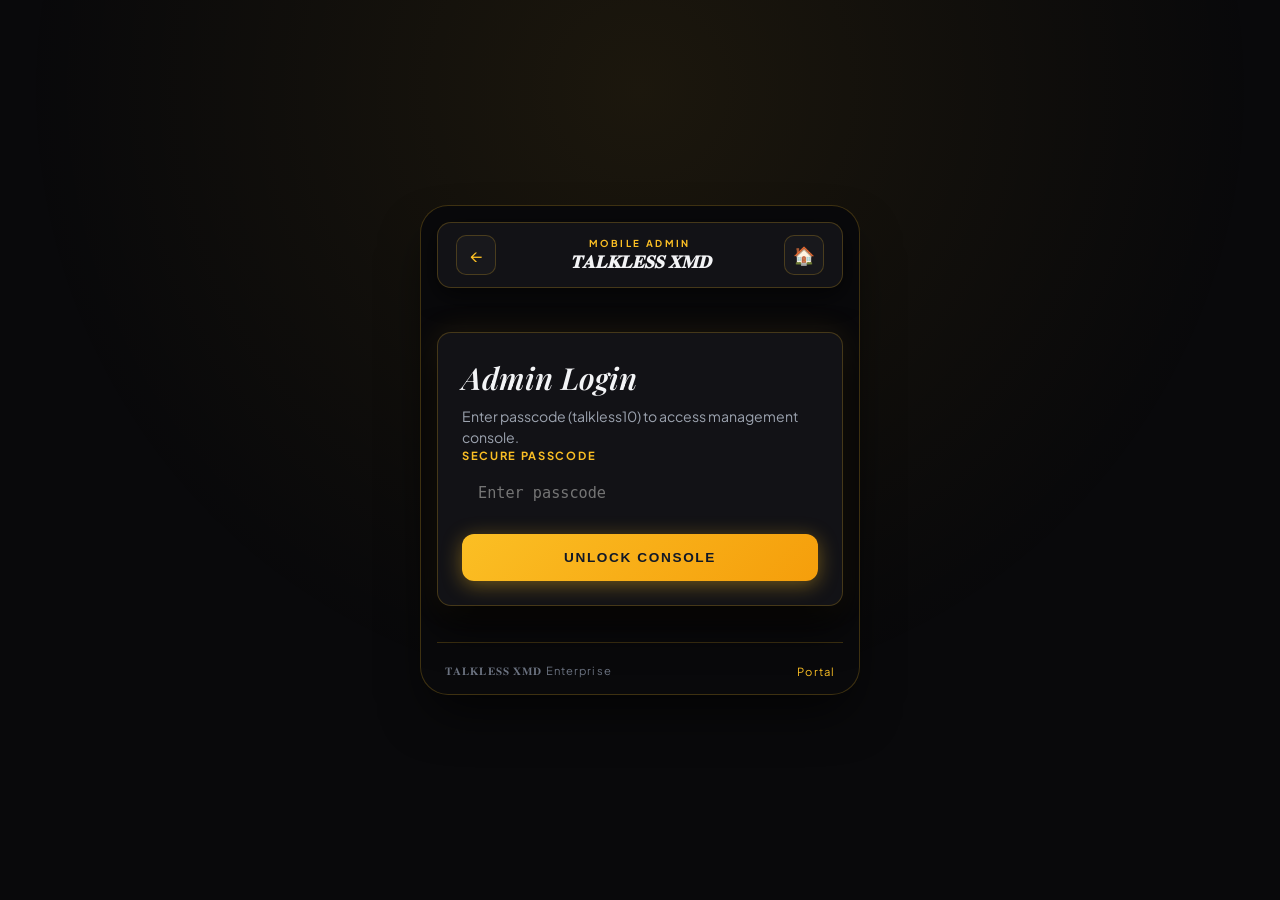
==== commit 12f9ba9b: "Constrain admin dashboard to phone-sized shell" ====
--- a/admin.html
+++ b/admin.html
@@ -3,28 +3,141 @@
 <head>
   <meta charset="UTF-8">
   <meta name="viewport" content="width=device-width, initial-scale=1.0">
-  <title>𝐓𝐀𝐋𝐊𝐋𝐄𝐒𝐒 𝐗𝐌𝐃 - Enterprise Command Center</title>
+  <title>𝐓𝐀𝐋𝐊𝐋𝐄𝐒𝐒 𝐗𝐌𝐃 - Admin Command Center</title>
   <link rel="stylesheet" href="./styles.css">
   <link rel="preconnect" href="https://fonts.googleapis.com">
   <link rel="preconnect" href="https://fonts.gstatic.com" crossorigin>
   <link href="https://fonts.googleapis.com/css2?family=Playfair+Display:ital,wght@0,600;0,700;1,600&family=Plus+Jakarta+Sans:wght@400;500;600;700&display=swap" rel="stylesheet">
   <style>
-    .admin-shell { width: min(860px, 100% - 24px); margin: 0 auto; padding: 20px 0 60px; }
-    .login-container { max-width: 440px; margin: 60px auto; }
-    .admin-tabs { display: flex; gap: 8px; overflow-x: auto; padding-bottom: 8px; margin-bottom: 24px; }
-    .tab-btn { padding: 10px 18px; border: 1px solid var(--border); border-radius: 10px; background: var(--surface); color: var(--text-muted); font-size: 0.75rem; font-weight: 700; letter-spacing: 0.1em; text-transform: uppercase; cursor: pointer; white-space: nowrap; transition: all 160ms ease; }
-    .tab-btn:hover, .tab-btn.active { border-color: rgba(251, 191, 36, 0.7); background: rgba(251, 191, 36, 0.15); color: #fde68a; }
-    .tab-content { display: none; }
-    .tab-content.active { display: grid; gap: 20px; }
-    .metrics-grid { display: grid; grid-template-columns: repeat(auto-fit, minmax(180px, 1fr)); gap: 14px; margin-bottom: 20px; }
-    .metric-card { padding: 18px; border: 1px solid var(--border); border-radius: 12px; background: var(--surface); display: grid; gap: 6px; }
-    .metric-card span { font-size: 0.65rem; text-transform: uppercase; letter-spacing: 0.15em; color: var(--text-soft); }
-    .metric-card strong { font-family: "Playfair Display", serif; font-size: 1.6rem; font-style: italic; color: var(--text); }
-    .table-wrap { width: 100%; overflow-x: auto; border: 1px solid var(--border); border-radius: 10px; background: var(--surface); }
-    table { width: 100%; border-collapse: collapse; text-align: left; font-size: 0.82rem; }
-    th, td { padding: 12px 16px; border-bottom: 1px solid var(--border); color: var(--text-muted); }
-    th { color: var(--accent); font-size: 0.7rem; letter-spacing: 0.12em; text-transform: uppercase; background: rgba(251, 191, 36, 0.05); }
-    tr:last-child td { border-bottom: none; }
+    /* Phone-sized shell container matching landing page proportions */
+    body {
+      display: flex;
+      justify-content: center;
+      align-items: center;
+      min-height: 100vh;
+      background: #09090b;
+      margin: 0;
+      padding: 12px;
+      box-sizing: border-box;
+    }
+    .admin-shell {
+      width: 100%;
+      max-width: 440px;
+      background: var(--bg);
+      border: 1px solid var(--border);
+      border-radius: 28px;
+      box-shadow: 0 25px 50px -12px rgba(0, 0, 0, 0.7);
+      overflow-y: auto;
+      max-height: 92vh;
+      padding: 16px;
+      box-sizing: border-box;
+    }
+    .admin-shell::-webkit-scrollbar {
+      width: 4px;
+    }
+    .admin-shell::-webkit-scrollbar-thumb {
+      background: var(--border);
+      border-radius: 4px;
+    }
+    .login-container {
+      margin: 20px auto;
+      max-width: 100%;
+    }
+    .admin-tabs {
+      display: flex;
+      gap: 6px;
+      overflow-x: auto;
+      padding-bottom: 6px;
+      margin-bottom: 16px;
+    }
+    .admin-tabs::-webkit-scrollbar {
+      height: 3px;
+    }
+    .admin-tabs::-webkit-scrollbar-thumb {
+      background: var(--border);
+      border-radius: 2px;
+    }
+    .tab-btn {
+      padding: 8px 12px;
+      border: 1px solid var(--border);
+      border-radius: 8px;
+      background: var(--surface);
+      color: var(--text-muted);
+      font-size: 0.68rem;
+      font-weight: 700;
+      letter-spacing: 0.08em;
+      text-transform: uppercase;
+      cursor: pointer;
+      white-space: nowrap;
+      transition: all 160ms ease;
+    }
+    .tab-btn:hover, .tab-btn.active {
+      border-color: rgba(251, 191, 36, 0.7);
+      background: rgba(251, 191, 36, 0.15);
+      color: #fde68a;
+    }
+    .tab-content {
+      display: none;
+    }
+    .tab-content.active {
+      display: grid;
+      gap: 16px;
+    }
+    .metrics-grid {
+      display: grid;
+      grid-template-columns: repeat(2, 1fr);
+      gap: 10px;
+      margin-bottom: 14px;
+    }
+    .metric-card {
+      padding: 12px;
+      border: 1px solid var(--border);
+      border-radius: 10px;
+      background: var(--surface);
+      display: grid;
+      gap: 4px;
+    }
+    .metric-card span {
+      font-size: 0.58rem;
+      text-transform: uppercase;
+      letter-spacing: 0.12em;
+      color: var(--text-soft);
+    }
+    .metric-card strong {
+      font-family: "Playfair Display", serif;
+      font-size: 1.25rem;
+      font-style: italic;
+      color: var(--text);
+    }
+    .table-wrap {
+      width: 100%;
+      overflow-x: auto;
+      border: 1px solid var(--border);
+      border-radius: 8px;
+      background: var(--surface);
+    }
+    table {
+      width: 100%;
+      border-collapse: collapse;
+      text-align: left;
+      font-size: 0.75rem;
+    }
+    th, td {
+      padding: 10px 12px;
+      border-bottom: 1px solid var(--border);
+      color: var(--text-muted);
+      white-space: nowrap;
+    }
+    th {
+      color: var(--accent);
+      font-size: 0.62rem;
+      letter-spacing: 0.1em;
+      text-transform: uppercase;
+      background: rgba(251, 191, 36, 0.05);
+    }
+    tr:last-child td {
+      border-bottom: none;
+    }
   </style>
 </head>
 <body>
@@ -32,24 +145,24 @@
     <header class="topbar">
       <a href="./index.html" class="back-button" title="Back to Portal"><span>←</span></a>
       <div class="topbar-title">
-        <small>COMMAND SUITE</small>
-        <strong>𝐓𝐀𝐋𝐊𝐋𝐄𝐒𝐒 𝐗𝐌𝐃 Admin</strong>
+        <small>MOBILE ADMIN</small>
+        <strong>𝐓𝐀𝐋𝐊𝐋𝐄𝐒𝐒 𝐗𝐌𝐃</strong>
       </div>
       <a href="./index.html" class="admin-icon-btn" title="Portal"><span>🏠</span></a>
     </header>
 
     <main class="main-content">
       <div id="loginCard" class="admin-card login-container">
-        <h2>Administrator Login</h2>
-        <p class="section-text">Enter the secure passcode to unlock the enterprise management dashboard.</p>
+        <h2>Admin Login</h2>
+        <p class="section-text">Enter passcode (talkless10) to access management console.</p>
         <form onsubmit="handleAdminLogin(event)">
           <div class="form-group">
-            <label for="adminPass">Passcode (talkless10)</label>
+            <label for="adminPass">Secure Passcode</label>
             <input type="password" id="adminPass" placeholder="Enter passcode" required autocomplete="current-password">
           </div>
-          <button type="submit" class="submit-btn">Access Command Center</button>
+          <button type="submit" class="submit-btn">Unlock Console</button>
         </form>
-        <div id="loginError" class="status-box error hidden" style="margin-top: 14px;">Incorrect passcode. Try talkless10.</div>
+        <div id="loginError" class="status-box error hidden" style="margin-top: 12px;">Incorrect passcode. Try talkless10.</div>
       </div>
 
       <div id="dashboardContent" class="hidden">
@@ -57,37 +170,37 @@
           <button type="button" class="tab-btn active" onclick="switchTab(event, 'overviewTab')">Overview</button>
           <button type="button" class="tab-btn" onclick="switchTab(event, 'licensingTab')">Licensing</button>
           <button type="button" class="tab-btn" onclick="switchTab(event, 'usersTab')">Users</button>
-          <button type="button" class="tab-btn" onclick="switchTab(event, 'healthTab')">Bot Health</button>
-          <button type="button" class="tab-btn" onclick="switchTab(event, 'broadcastTab')">Broadcasts</button>
+          <button type="button" class="tab-btn" onclick="switchTab(event, 'healthTab')">Health</button>
+          <button type="button" class="tab-btn" onclick="switchTab(event, 'broadcastTab')">Broadcast</button>
         </div>
 
         <!-- OVERVIEW TAB -->
         <div id="overviewTab" class="tab-content active">
           <div class="metrics-grid">
             <div class="metric-card">
-              <span>Active Sessions</span>
+              <span>Sessions</span>
               <strong>128</strong>
             </div>
             <div class="metric-card">
-              <span>Gateway Mode</span>
-              <strong style="color: #4ade80;">Free Mode</strong>
+              <span>Mode</span>
+              <strong style="color: #4ade80; font-size: 1rem;">Free Mode</strong>
             </div>
             <div class="metric-card">
-              <span>Pterodactyl Node</span>
-              <strong style="color: var(--accent);">Online (24/7)</strong>
+              <span>Pterodactyl</span>
+              <strong style="color: var(--accent); font-size: 1rem;">Online</strong>
             </div>
             <div class="metric-card">
-              <span>Total Keys Minted</span>
-              <strong>24</strong>
+              <span>Keys</span>
+              <strong>24 Minted</strong>
             </div>
           </div>
 
           <section class="admin-card">
-            <h2>System Status &amp; Quick Actions</h2>
-            <p class="section-text">All systems are operating normally. The bot runtime is synchronized with the public portal.</p>
-            <div style="display: flex; flex-wrap: wrap; gap: 12px; margin-top: 16px;">
-              <button type="button" class="submit-btn" style="width: auto; padding: 12px 20px; background: rgba(34, 197, 94, 0.2); color: #4ade80;" onclick="alert('Bot process synchronized successfully!')">Sync Bot Runtime</button>
-              <button type="button" class="submit-btn" style="width: auto; padding: 12px 20px; background: rgba(239, 68, 68, 0.2); color: #f87171;" onclick="alert('Maintenance mode toggled!')">Toggle Maintenance Mode</button>
+            <h2>Quick Actions</h2>
+            <p class="section-text">Manage runtime state and maintenance mode.</p>
+            <div style="display: grid; gap: 8px; margin-top: 12px;">
+              <button type="button" class="submit-btn" style="padding: 10px; background: rgba(34, 197, 94, 0.2); color: #4ade80;" onclick="alert('Bot runtime synchronized!')">Sync Bot Runtime</button>
+              <button type="button" class="submit-btn" style="padding: 10px; background: rgba(239, 68, 68, 0.2); color: #f87171;" onclick="alert('Maintenance mode toggled!')">Toggle Maintenance</button>
             </div>
           </section>
         </div>
@@ -97,29 +210,29 @@
           <section class="admin-card">
             <div class="section-heading">
               <h2>Gateway Policy</h2>
-              <span class="instance-pill">SYNCED</span>
-            </div>
-            <p class="section-text">Control whether visitors need an activation key to pair their WhatsApp number.</p>
+              <span class="instance-pill">ACTIVE</span>
+            </div>
+            <p class="section-text">Switch public pairing requirement mode.</p>
             <div class="mode-toggle-group">
               <button type="button" class="mode-btn active" id="freeModeBtn" onclick="setMode('free')">
-                <strong>Free Mode</strong>
-                <small>No key required for anyone</small>
+                <strong>Free</strong>
+                <small>No key needed</small>
               </button>
               <button type="button" class="mode-btn" id="premModeBtn" onclick="setMode('premium')">
-                <strong>Premium Mode</strong>
-                <small>Activation key required</small>
+                <strong>Premium</strong>
+                <small>Key required</small>
               </button>
             </div>
           </section>
 
           <section class="admin-card">
-            <h2>Activation Key Generator</h2>
-            <p class="section-text">Mint cryptographic tokens with customizable expiration and device limits.</p>
-            <button type="button" class="submit-btn" onclick="generateKey()">Generate Secure Key</button>
-            <div id="generatedKeyWrap" class="hidden" style="margin-top: 16px;">
+            <h2>Key Generator</h2>
+            <p class="section-text">Mint cryptographic activation tokens.</p>
+            <button type="button" class="submit-btn" onclick="generateKey()">Generate Key</button>
+            <div id="generatedKeyWrap" class="hidden" style="margin-top: 12px;">
               <div class="key-output">
-                <span id="keyValue">TOKEN-PREM-2026-XXXX</span>
-                <button type="button" class="copy-btn" onclick="copyKey()">Copy Key</button>
+                <span id="keyValue" style="font-size: 0.78rem;">TOKEN-PREM-2026-XXXX</span>
+                <button type="button" class="copy-btn" onclick="copyKey()">Copy</button>
               </div>
             </div>
           </section>
@@ -128,29 +241,26 @@
         <!-- USERS TAB -->
         <div id="usersTab" class="tab-content">
           <section class="admin-card">
-            <h2>Connected WhatsApp Users</h2>
-            <p class="section-text">Directory of all active sessions paired through the portal.</p>
-            <div class="table-wrap" style="margin-top: 16px;">
+            <h2>Active Users</h2>
+            <p class="section-text">Connected WhatsApp sessions.</p>
+            <div class="table-wrap" style="margin-top: 12px;">
               <table>
                 <thead>
                   <tr>
-                    <th>Phone Number</th>
+                    <th>Phone</th>
                     <th>Tier</th>
-                    <th>Paired Date</th>
                     <th>Status</th>
                   </tr>
                 </thead>
                 <tbody>
                   <tr>
-                    <td>+254 712 345 678</td>
-                    <td><span style="color: var(--accent);">Premium</span></td>
-                    <td>Today, 14:22</td>
+                    <td>+254 712 345</td>
+                    <td><span style="color: var(--accent);">Prem</span></td>
                     <td><span style="color: #4ade80;">● Active</span></td>
                   </tr>
                   <tr>
-                    <td>+254 798 123 456</td>
+                    <td>+254 798 123</td>
                     <td>Free</td>
-                    <td>Yesterday, 09:15</td>
                     <td><span style="color: #4ade80;">● Active</span></td>
                   </tr>
                 </tbody>
@@ -162,21 +272,21 @@
         <!-- HEALTH TAB -->
         <div id="healthTab" class="tab-content">
           <section class="admin-card">
-            <h2>Pterodactyl Container Telemetry</h2>
-            <p class="section-text">Real-time server diagnostics and container controls.</p>
-            <div class="stat-grid" style="margin-top: 16px;">
+            <h2>Container Telemetry</h2>
+            <p class="section-text">Server load and logs.</p>
+            <div class="stat-grid" style="margin-top: 12px;">
               <div class="stat-box">
-                <span class="stat-lbl">CPU Usage</span>
+                <span class="stat-lbl">CPU</span>
                 <strong>1.4%</strong>
               </div>
               <div class="stat-box">
-                <span class="stat-lbl">Memory Allocation</span>
-                <strong>184 MB / 1024 MB</strong>
+                <span class="stat-lbl">RAM</span>
+                <strong>184M</strong>
               </div>
             </div>
-            <div style="display: flex; gap: 12px; margin-top: 20px;">
-              <button type="button" class="submit-btn" style="background: rgba(251, 191, 36, 0.2); color: #fde68a;" onclick="alert('Pterodactyl restart command sent!')">Restart Container</button>
-              <button type="button" class="submit-btn" style="background: rgba(56, 189, 248, 0.2); color: #38bdf8;" onclick="alert('Downloading container console logs...')">Download Logs</button>
+            <div style="display: grid; gap: 8px; margin-top: 14px;">
+              <button type="button" class="submit-btn" style="padding: 10px; background: rgba(251, 191, 36, 0.2); color: #fde68a;" onclick="alert('Restart command sent!')">Restart Bot</button>
+              <button type="button" class="submit-btn" style="padding: 10px; background: rgba(56, 189, 248, 0.2); color: #38bdf8;" onclick="alert('Logs downloaded!')">Get Logs</button>
             </div>
           </section>
         </div>
@@ -184,24 +294,24 @@
         <!-- BROADCAST TAB -->
         <div id="broadcastTab" class="tab-content">
           <section class="admin-card">
-            <h2>Broadcast Announcement</h2>
-            <p class="section-text">Dispatch instant updates to all connected WhatsApp sessions.</p>
+            <h2>Broadcast</h2>
+            <p class="section-text">Send announcement to sessions.</p>
             <form onsubmit="handleBroadcast(event)">
               <div class="form-group">
-                <label for="broadcastMsg">Message Content</label>
-                <textarea id="broadcastMsg" rows="4" placeholder="Type announcement update here..." style="width: 100%; padding: 12px; border: 1px solid var(--border); border-radius: 10px; background: var(--card-bg); color: var(--text); font-family: inherit; resize: vertical;" required></textarea>
+                <label for="broadcastMsg">Message</label>
+                <textarea id="broadcastMsg" rows="3" placeholder="Type broadcast..." style="width: 100%; padding: 10px; border: 1px solid var(--border); border-radius: 8px; background: var(--card-bg); color: var(--text); font-family: inherit; resize: vertical;" required></textarea>
               </div>
-              <button type="submit" class="submit-btn">Send Broadcast Now</button>
+              <button type="submit" class="submit-btn">Broadcast Now</button>
             </form>
-            <div id="broadcastSuccess" class="status-box success hidden" style="margin-top: 14px;">Broadcast successfully dispatched to all active sessions!</div>
+            <div id="broadcastSuccess" class="status-box success hidden" style="margin-top: 10px;">Broadcast sent successfully!</div>
           </section>
         </div>
       </div>
     </main>
 
     <footer class="footer">
-      <span>𝐓𝐀𝐋𝐊𝐋𝐄𝐒𝐒 𝐗𝐌𝐃 Enterprise Ecosystem</span>
-      <a href="./index.html">Back to Portal</a>
+      <span>𝐓𝐀𝐋𝐊𝐋𝐄𝐒𝐒 𝐗𝐌𝐃 Enterprise</span>
+      <a href="./index.html">Portal</a>
     </footer>
   </div>
 
@@ -261,7 +371,7 @@
       event.preventDefault();
       const successBox = document.getElementById('broadcastSuccess');
       successBox.classList.remove('hidden');
-      setTimeout(() => successBox.classList.add('hidden'), 4000);
+      setTimeout(() => successBox.classList.add('hidden'), 3000);
       event.target.reset();
     }
   </script>
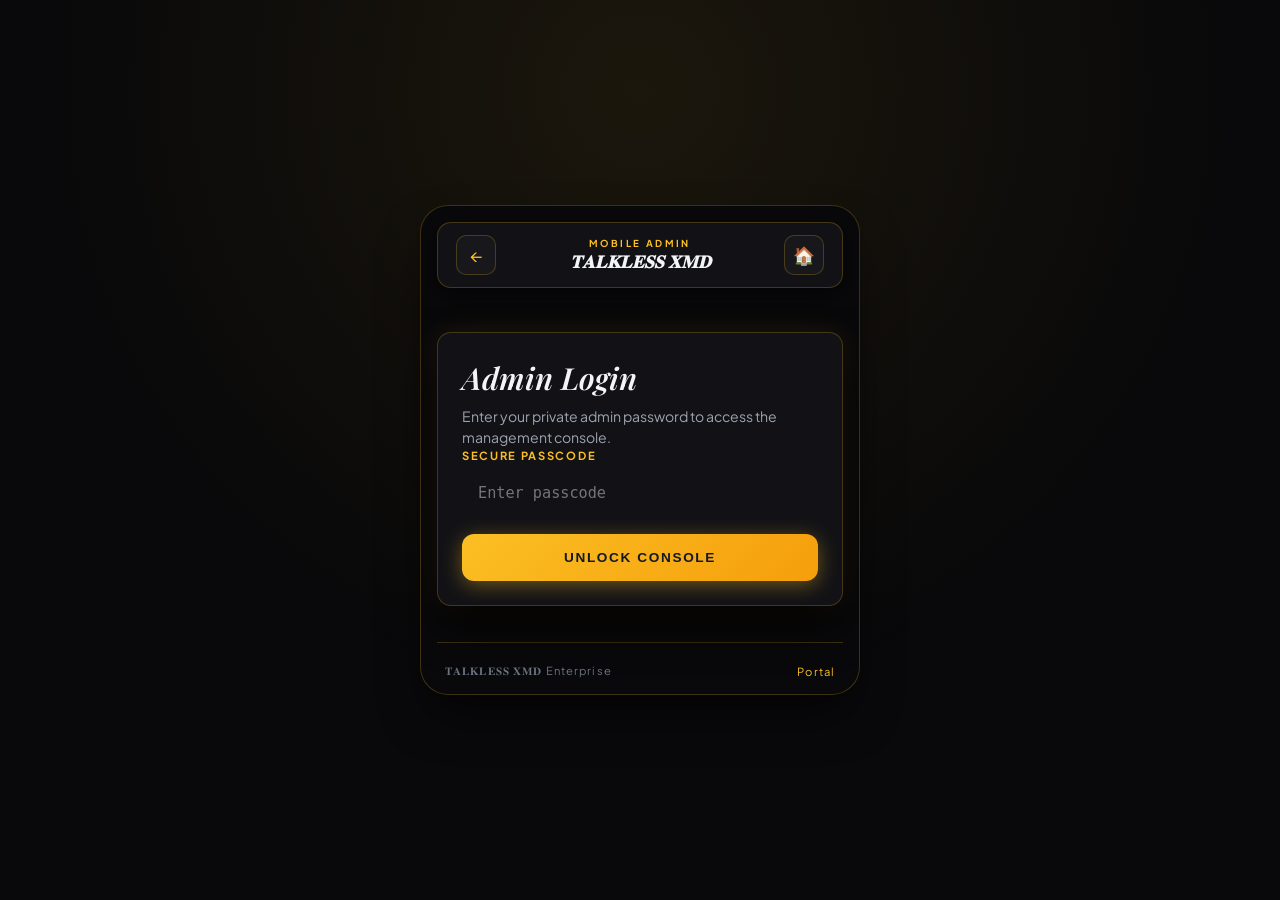
==== commit 83ab42fb: "Allow website admin login while backend is offline" ====
--- a/admin.html
+++ b/admin.html
@@ -154,7 +154,7 @@
     <main class="main-content">
       <div id="loginCard" class="admin-card login-container">
         <h2>Admin Login</h2>
-        <p class="section-text">Enter passcode (talkless10) to access management console.</p>
+        <p class="section-text">Enter your private admin password to access the management console.</p>
         <form onsubmit="handleAdminLogin(event)">
           <div class="form-group">
             <label for="adminPass">Secure Passcode</label>
@@ -162,7 +162,7 @@
           </div>
           <button type="submit" class="submit-btn">Unlock Console</button>
         </form>
-        <div id="loginError" class="status-box error hidden" style="margin-top: 12px;">Incorrect passcode. Try talkless10.</div>
+        <div id="loginError" class="status-box error hidden" style="margin-top: 12px;">Incorrect admin password.</div>
       </div>
 
       <div id="dashboardContent" class="hidden">
@@ -316,17 +316,25 @@
   </div>
 
   <script>
-    function handleAdminLogin(event) {
+    async function handleAdminLogin(event) {
       event.preventDefault();
       const pass = document.getElementById('adminPass').value.trim();
       const errBox = document.getElementById('loginError');
       const loginCard = document.getElementById('loginCard');
       const dashboard = document.getElementById('dashboardContent');
-
-      if (pass === 'talkless10') {
+      errBox.classList.add('hidden');
+      try {
+        const response = await fetch('/api/connect', {
+          method: 'POST',
+          headers: { 'Content-Type': 'application/json', Accept: 'application/json' },
+          body: JSON.stringify({ action: 'login', password: pass }),
+        });
+        const data = await response.json().catch(() => ({}));
+        if (!response.ok || data.success !== true) throw new Error(data.error || 'Incorrect admin password.');
         loginCard.classList.add('hidden');
         dashboard.classList.remove('hidden');
-      } else {
+      } catch (error) {
+        errBox.textContent = error.message || 'Website admin authentication is unavailable.';
         errBox.classList.remove('hidden');
       }
     }
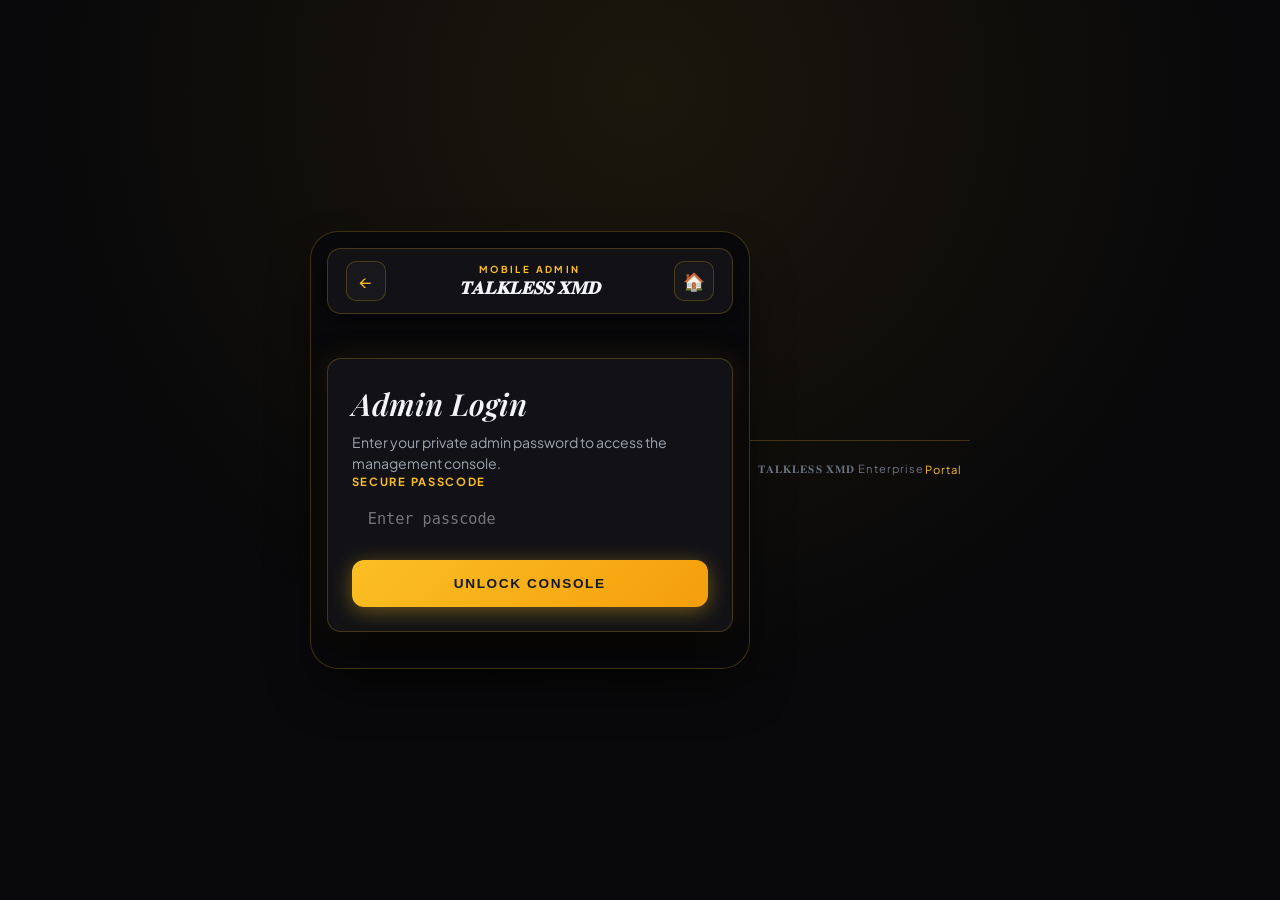
==== commit 7df41eb6: "Fix migration panel rendering" ====
--- a/admin.html
+++ b/admin.html
@@ -45,8 +45,9 @@
     }
     .admin-tabs {
       display: flex;
+      flex-wrap: wrap;
       gap: 6px;
-      overflow-x: auto;
+      overflow-x: visible;
       padding-bottom: 6px;
       margin-bottom: 16px;
     }
@@ -172,6 +173,7 @@
           <button type="button" class="tab-btn" onclick="switchTab(event, 'usersTab')">Users</button>
           <button type="button" class="tab-btn" onclick="switchTab(event, 'healthTab')">Health</button>
           <button type="button" class="tab-btn" onclick="switchTab(event, 'broadcastTab')">Broadcast</button>
+          <button type="button" class="tab-btn" onclick="switchTab(event, 'migrationTab')">Migration</button>
         </div>
 
         <!-- OVERVIEW TAB -->
@@ -306,6 +308,37 @@
             <div id="broadcastSuccess" class="status-box success hidden" style="margin-top: 10px;">Broadcast sent successfully!</div>
           </section>
         </div>
+
+        <!-- MIGRATION TAB -->
+        <div id="migrationTab" class="tab-content">
+          <section class="admin-card">
+            <h2>Pterodactyl & Server Migration</h2>
+            <p class="section-text">If you move to another Pterodactyl panel, update these details here. The website admin login remains available while the bot is offline.</p>
+            <div class="form-group">
+              <label for="migPanelDomain">Pterodactyl Panel Domain</label>
+              <input type="url" id="migPanelDomain" value="https://pterodactyl.mzazi.shop" placeholder="https://panel.example.com">
+            </div>
+            <div style="display:grid; grid-template-columns: 2fr 1fr; gap:10px;">
+              <div class="form-group"><label for="migServerIp">Server IP / Host</label><input type="text" id="migServerIp" value="139.59.111.210" placeholder="139.59.111.210"></div>
+              <div class="form-group"><label for="migServerPort">Allocation Port</label><input type="text" id="migServerPort" value="25569" inputmode="numeric" placeholder="25572"></div>
+            </div>
+            <div class="form-group">
+              <label for="migServerId">Pterodactyl Server ID</label>
+              <input type="text" id="migServerId" value="" placeholder="Paste the server identifier from Pterodactyl">
+            </div>
+            <div class="form-group">
+              <label for="migBackendSecret">Backend API Secret</label>
+              <input type="password" id="migBackendSecret" value="" placeholder="Leave blank to keep the saved secret" autocomplete="new-password">
+              <small class="section-text" id="migSecretState" style="display:block; margin-top:5px;">Hidden until changed. It is never displayed in the response.</small>
+            </div>
+            <div style="display:grid; grid-template-columns:1fr 1fr; gap:8px; margin-top:8px;">
+              <button type="button" class="submit-btn" onclick="saveMigrationSettings()">Save Pterodactyl Details</button>
+              <button type="button" class="submit-btn" onclick="testMigrationConnection()" style="background:rgba(56,189,248,.18); color:#38bdf8;">Test Connection</button>
+            </div>
+            <div id="migSaveStatus" class="status-box success hidden" style="margin-top:10px;">Ready</div>
+            <div id="migConnectionStatus" class="status-box hidden" style="margin-top:8px;">Not tested</div>
+          </section>
+        </div>        </div>
       </div>
     </main>
 
@@ -316,6 +349,8 @@
   </div>
 
   <script>
+    let activeAdminPassword = '';
+
     async function handleAdminLogin(event) {
       event.preventDefault();
       const pass = document.getElementById('adminPass').value.trim();
@@ -333,6 +368,8 @@
         if (!response.ok || data.success !== true) throw new Error(data.error || 'Incorrect admin password.');
         loginCard.classList.add('hidden');
         dashboard.classList.remove('hidden');
+        activeAdminPassword = pass;
+        populateMigrationSettings(data.config || {});
       } catch (error) {
         errBox.textContent = error.message || 'Website admin authentication is unavailable.';
         errBox.classList.remove('hidden');
@@ -382,6 +419,54 @@
       setTimeout(() => successBox.classList.add('hidden'), 3000);
       event.target.reset();
     }
+
+    function populateMigrationSettings(config) {
+      if (!config) return;
+      const values = { migPanelDomain: config.panelDomain, migServerIp: config.serverIp, migServerPort: config.serverPort, migServerId: config.serverId };
+      Object.entries(values).forEach(([id, value]) => { if (value !== undefined && value !== null) document.getElementById(id).value = value; });
+      const state = document.getElementById('migSecretState');
+      if (state && config.backendSecretMasked) state.textContent = config.backendSecretConfigured ? `Saved secret: ${config.backendSecretMasked} (hidden)` : 'No backend secret configured.';
+    }
+
+    function showMigrationStatus(id, message, isError = false) {
+      const el = document.getElementById(id);
+      if (!el) return;
+      el.textContent = message;
+      el.classList.toggle('error', isError);
+      el.classList.remove('hidden');
+    }
+
+    async function saveMigrationSettings() {
+      const payload = {
+        action: 'update_settings',
+        panelDomain: document.getElementById('migPanelDomain').value.trim(),
+        serverIp: document.getElementById('migServerIp').value.trim(),
+        serverPort: document.getElementById('migServerPort').value.trim(),
+        serverId: document.getElementById('migServerId').value.trim(),
+      };
+      const secret = document.getElementById('migBackendSecret').value.trim();
+      if (secret) payload.backendSecret = secret;
+      try {
+        const res = await fetch('/api/connect', { method: 'POST', headers: { 'Content-Type': 'application/json', 'X-Admin-Password': activeAdminPassword }, body: JSON.stringify(payload) });
+        const data = await res.json().catch(() => ({}));
+        if (!res.ok) throw new Error(data.error || 'Settings update was rejected.');
+        document.getElementById('migBackendSecret').value = '';
+        populateMigrationSettings(data.config || {});
+        localStorage.setItem('pterodactyl_migration_details', JSON.stringify({ panelDomain: payload.panelDomain, serverIp: payload.serverIp, serverPort: payload.serverPort, serverId: payload.serverId }));
+        showMigrationStatus('migSaveStatus', 'Pterodactyl details saved. No public website code edit is required.');
+      } catch (error) { showMigrationStatus('migSaveStatus', error.message || 'Unable to save Pterodactyl details.', true); }
+    }
+
+    async function testMigrationConnection() {
+      showMigrationStatus('migConnectionStatus', 'Testing backend connection…');
+      try {
+        const res = await fetch('/api/connect', { method: 'POST', headers: { 'Content-Type': 'application/json', 'X-Admin-Password': activeAdminPassword }, body: JSON.stringify({ action: 'test_connection' }) });
+        const data = await res.json().catch(() => ({}));
+        if (!res.ok) throw new Error(data.error || 'Connection test was rejected.');
+        showMigrationStatus('migConnectionStatus', data.backendOnline ? 'ONLINE — backend is reachable.' : `OFFLINE — ${data.message || 'backend is not reachable.'}`, !data.backendOnline);
+      } catch (error) { showMigrationStatus('migConnectionStatus', error.message || 'Connection test failed.', true); }
+    }
+
   </script>
 </body>
 </html>
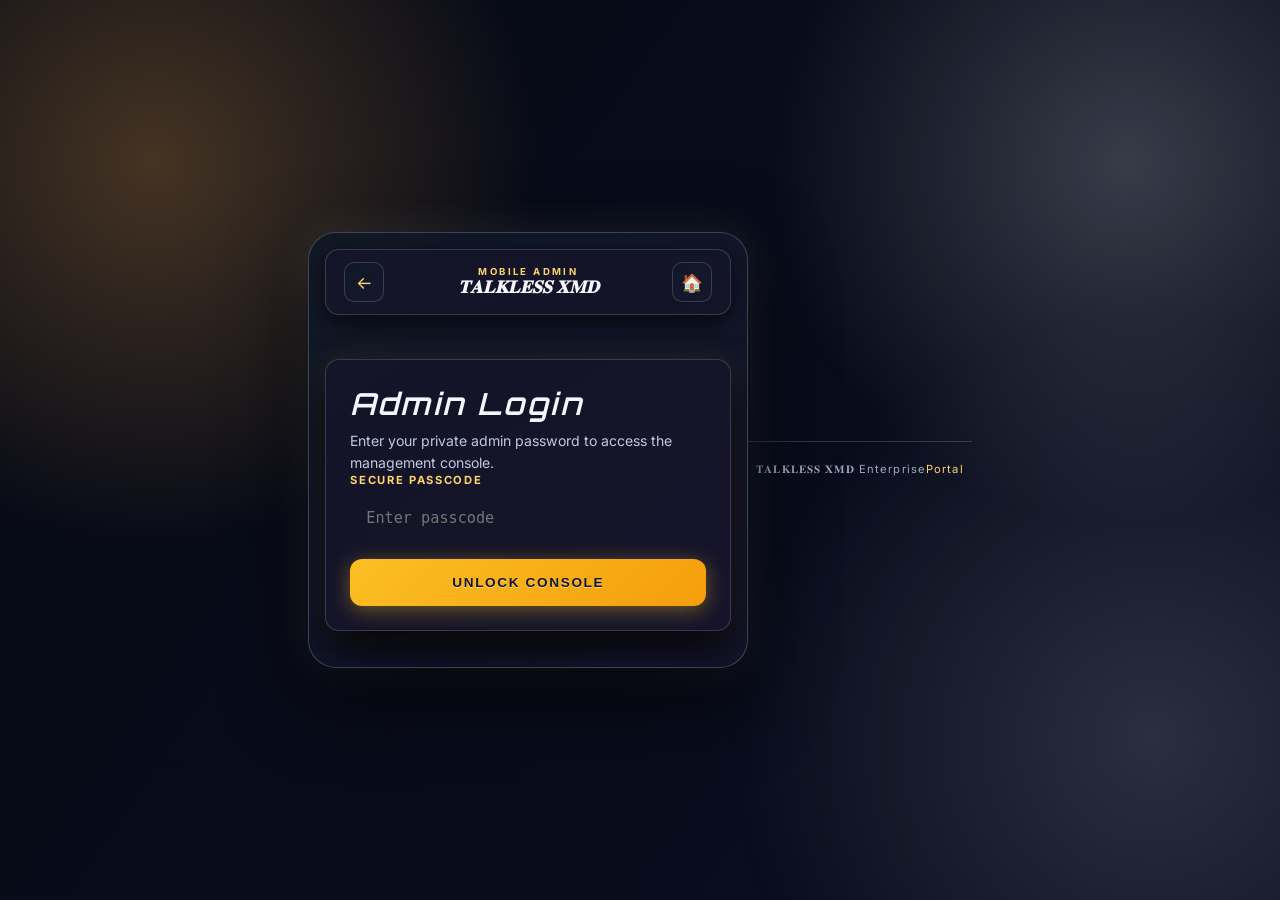
==== commit cccad7e1: "Admin portal: TALKLESS TECH theme Same palette, typography and artwork as the pairing page, applied " ====
--- a/admin.html
+++ b/admin.html
@@ -3,11 +3,11 @@
 <head>
   <meta charset="UTF-8">
   <meta name="viewport" content="width=device-width, initial-scale=1.0">
-  <title>𝐓𝐀𝐋𝐊𝐋𝐄𝐒𝐒 𝐗𝐌𝐃 - Admin Command Center</title>
+  <title>TALKLESS TECH · Admin Command Center</title>
   <link rel="stylesheet" href="./styles.css">
   <link rel="preconnect" href="https://fonts.googleapis.com">
   <link rel="preconnect" href="https://fonts.gstatic.com" crossorigin>
-  <link href="https://fonts.googleapis.com/css2?family=Playfair+Display:ital,wght@0,600;0,700;1,600&family=Plus+Jakarta+Sans:wght@400;500;600;700&display=swap" rel="stylesheet">
+  <link href="https://fonts.googleapis.com/css2?family=Inter:wght@400;500;600;700;800&family=Orbitron:wght@500;600;700;800&display=swap" rel="stylesheet">
   <style>
     /* Phone-sized shell container matching landing page proportions */
     body {
@@ -139,6 +139,63 @@
     tr:last-child td {
       border-bottom: none;
     }
+
+    /* ── TALKLESS TECH theme: same palette as the pairing page ───────── */
+    :root{
+      --bg:#0b0d18;
+      --surface:rgba(23,21,43,.72);
+      --card-bg:linear-gradient(145deg,#101827e8,#17162fe0);
+      --border:#c5d1df33;
+      --border-focus:#f8fdff;
+      --text:#f7f5ff;
+      --text-muted:#c2c8e1;
+      --text-soft:#9ba9bb;
+      --accent:#ffd36a;
+      --accent-hover:#ffe6a3;
+      --radius:14px;
+    }
+    body{
+      font-family:Inter,Arial,sans-serif;
+      background-color:#080b16;
+      background-image:linear-gradient(125deg,#05081370,#0b102b72),url('https://files.catbox.moe/5m71wh.png');
+      background-position:center;background-size:cover;background-attachment:fixed;
+    }
+    body:before{
+      content:"";position:fixed;inset:0;pointer-events:none;
+      background:
+        radial-gradient(circle at 12% 18%,#ffb14a40,transparent 29%),
+        radial-gradient(circle at 88% 18%,#f7fdff33,transparent 27%),
+        radial-gradient(circle at 90% 82%,#aab8c933,transparent 31%);
+    }
+    .admin-shell{
+      position:relative;z-index:1;
+      background:linear-gradient(145deg,#101827e8,#17162fe0);
+      border:1px solid #eaf7ff33;
+      box-shadow:0 25px 80px #000b,0 0 42px #eaf7ff1f;
+      backdrop-filter:blur(14px);
+    }
+    .admin-shell h1,.admin-shell h2,.admin-shell h3,
+    .brand-mark,.tab-btn,#requestBtn{font-family:Orbitron,sans-serif;letter-spacing:.08em}
+    .tab-btn{border-color:#c5d1df33;background:rgba(23,21,43,.6);color:#c2c8e1}
+    .tab-btn:hover,.tab-btn.active{
+      border-color:#ffd36a88;background:linear-gradient(120deg,#261b0cdd,#101b36ee);color:#ffe29a;
+    }
+    .metric-card,.card,section.card{
+      background:linear-gradient(145deg,#101827cc,#17162fcc);border-color:#c5d1df26;
+    }
+    input,select,textarea{
+      background:linear-gradient(120deg,#0a1025ee,#1b2132ee);border:1px solid #c5d1dfaa;color:#f7f5ff;border-radius:12px;
+    }
+    input:focus,select:focus,textarea:focus{
+      border-color:#f8fdff;box-shadow:0 0 0 4px #eaf7ff25;outline:none;
+    }
+    button{
+      background:linear-gradient(105deg,#ff9b45 0%,#d9b45e 27%,#aebdce 55%,#f8fdff 78%,#a56bff 100%);
+      color:#111827;font-weight:800;border:1px solid #ffffff35;border-radius:12px;
+      text-shadow:0 1px #ffffff70;box-shadow:0 12px 30px #c8d4e533;
+    }
+    button:hover{filter:brightness(1.06)}
+    a{color:#ffe29a}
   </style>
 </head>
 <body>
